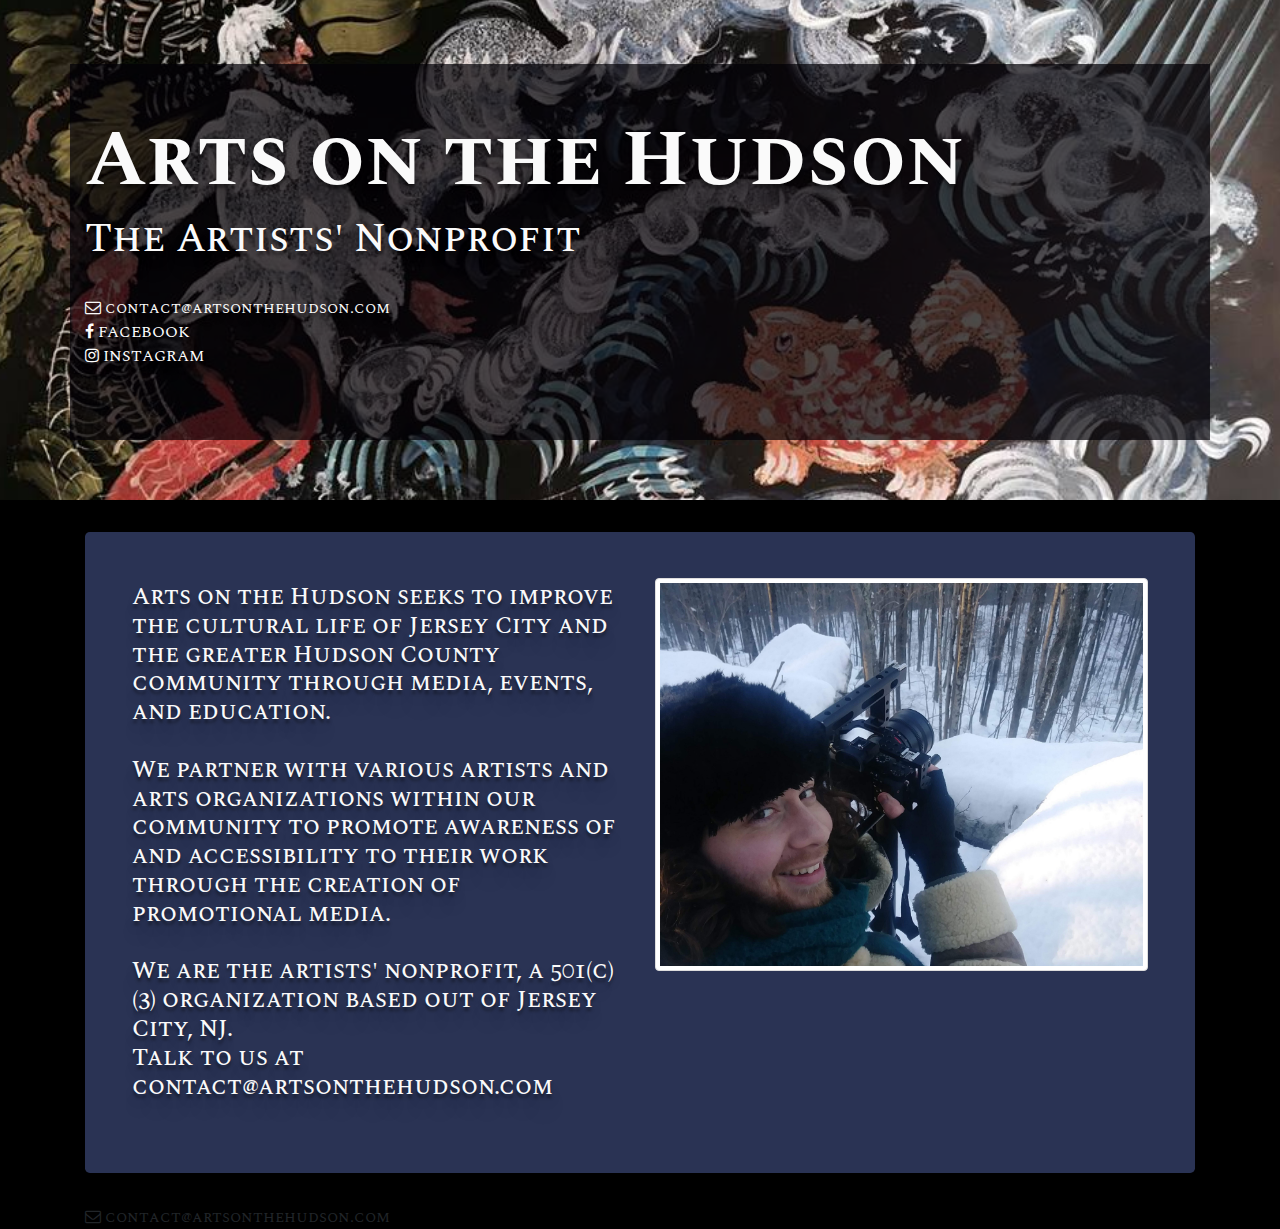
==== index.html @ 5a276a66 "updating site" ====
<!DOCTYPE HTML>
<Html>

    <head>
        <title>Arts on the Hudson</title> 
        <meta name="viewport" content="width=device-width" />
        <link rel ="stylesheet"type = "text/css" href = "css/bootstrap.css">
        <link href="https://fonts.googleapis.com/css?family=Spectral+SC" rel="stylesheet">
        <link rel="stylesheet" type="text/css" href="https://maxcdn.bootstrapcdn.com/font-awesome/4.4.0/css/font-awesome.min.css">
        <link rel ="stylesheet"type = "text/css" href = "css/aoth.css">      
    </head>
    <body>             
        <div class ="row">
            <div class="jumbotron mainimage col-lg-12 col-md-12 col-sm-6">
                <div class ="container">
                    <div class ="row">
                        <div class="content maintext col-lg-12 col-md-12 col-sm-12">
                            <br>
                            <br>
                                <h1>Arts on the Hudson</h1>
                                <h3> The Artists' Nonprofit</h3>
                                <br>
                                <i class="fa fa-envelope-o" aria-hidden="true"></i>                                            
                                contact@artsonthehudson.com
                                <br>
                                <a href = "https://www.facebook.com/GrigoryGurevichArtsontheHudson/"target = "_blank">
                                    <i class="fa fa-facebook" aria-hidden="true"></i>                                           
                                    FACEBOOK
                                </a>
                                <br>
                                <a href = "https://www.instagram.com/artsonthehudson/" target = "_blank">
                                    <i class="fa fa-instagram" aria-hidden="true"></i>
                                    INSTAGRAM
                                </a>
                                <br>
                                <br>
                                <br>
                                <br>
                                
                        </div> 
                    </div>
                </div>        
            </div>
        </div>
        <div class ="container">
            <div class ="jumbotron work-text">
                    <div class="container">
                        <div class ="row">
                            <div class="content col-lg-6 col-sm-6">
                                <h4>
                                    <br>
                                    Arts on the Hudson seeks to improve the cultural life of Jersey City and the greater Hudson County community through media, events, and education.
                                    <br><br>
                                     We partner with various artists and arts organizations within our community to promote awareness of and accessibility to their work through the creation of promotional media.
                                     <br><br>
                                     We are the artists' nonprofit, a 501(c)(3) organization based out of Jersey City, NJ. 
                                     <br> Talk to us at contact@artsonthehudson.com
                                
                                </h4>        
                            </div>
                            <div class="content col-lg-6 col-sm-6">
                                <br>
                                <img class ="work img-thumbnail" src="images/alexCam.jpg">
                            </div>
                        </div>    
                    </div>
        </div>
        <i class="fa fa-envelope-o" aria-hidden="true"></i>                                            
        contact@artsonthehudson.com
        <br>
    </body>
</Html>
---- css/aoth.css ----
body {
    background-color:black;
    font-family: 'Spectral SC', serif;
}

h1 {
	font-weight: 700;
	font-size: 5em;
}

h3{
    font-size:40px;
}

.eventimage{
    background-image:url('../images/Events.jpg');
    background-size: auto 100%;
    background-position: center;
    max-width: 100%;
    height: 500px;
    align: center;
}

.mainimage{
    background-image:url('../images/grigoryArt.jpg');
    background-size: cover;
    background-position: center;
    max-width: 100%;
    height: 500px;
    align: center;
}

@media all and (max-width: 1200px) { /* screen size until 1200px */
    h1 {
        font-size: 5em; /* 1.5x default size */
    }
}
@media all and (max-width: 1000px) { /* screen size until 1000px */
    h1 {
        font-size: 4em; /* 1.2x default size */
        }
    h3 {
        font-size:30px;
        }    
    }
@media all and (max-width: 800px) { /* screen size until 1000px */
        h1 {
            font-size: 3em; 
            }
        h3 {
            font-size:30px;
            }    
        }

@media all and (max-width: 500px) { /* screen size until 500px */
    h1 {
        font-size: 3em; /* 0.8x default size */
        }
    h3{
        font-size:20px;
        }    
    h4{
        font-size:15px;
    }    
    .mainimage{
        background-position: 50%;
        }
    }

.navbar-brand {
    color:black;
}

.maintext{
    background-color:rgba(1, 0, 5, 0.7)
}

.logo {
    padding:20px;
    width:700px;
    max-height:auto;
}

.content{
	text-align: left;
    color: rgb(250, 250, 250);
    text-shadow: 0px 4px 3px rgba(0,0,0,0.4),
                 0px 8px 13px rgba(0, 0, 0, 0.1),
                 0px 18px 23px rgba(0, 0, 0, 0.1);
}

.work{
    max-height: auto;

}

.work-text{
    text-align:center;
    color: #FFFCEA;
    background-color: #2A3354;
    padding-top: 2%;
}

.contact{
    background-color:blue;
}

.new{
    background-color:#f44037;
}

a:link {
    text-decoration: none;
    color: white;
}

a:visited {
    text-decoration: none;
    color: white;
}

a:hover {
    text-decoration: underline;
}

.work:hover { 
    opacity:.8;
}
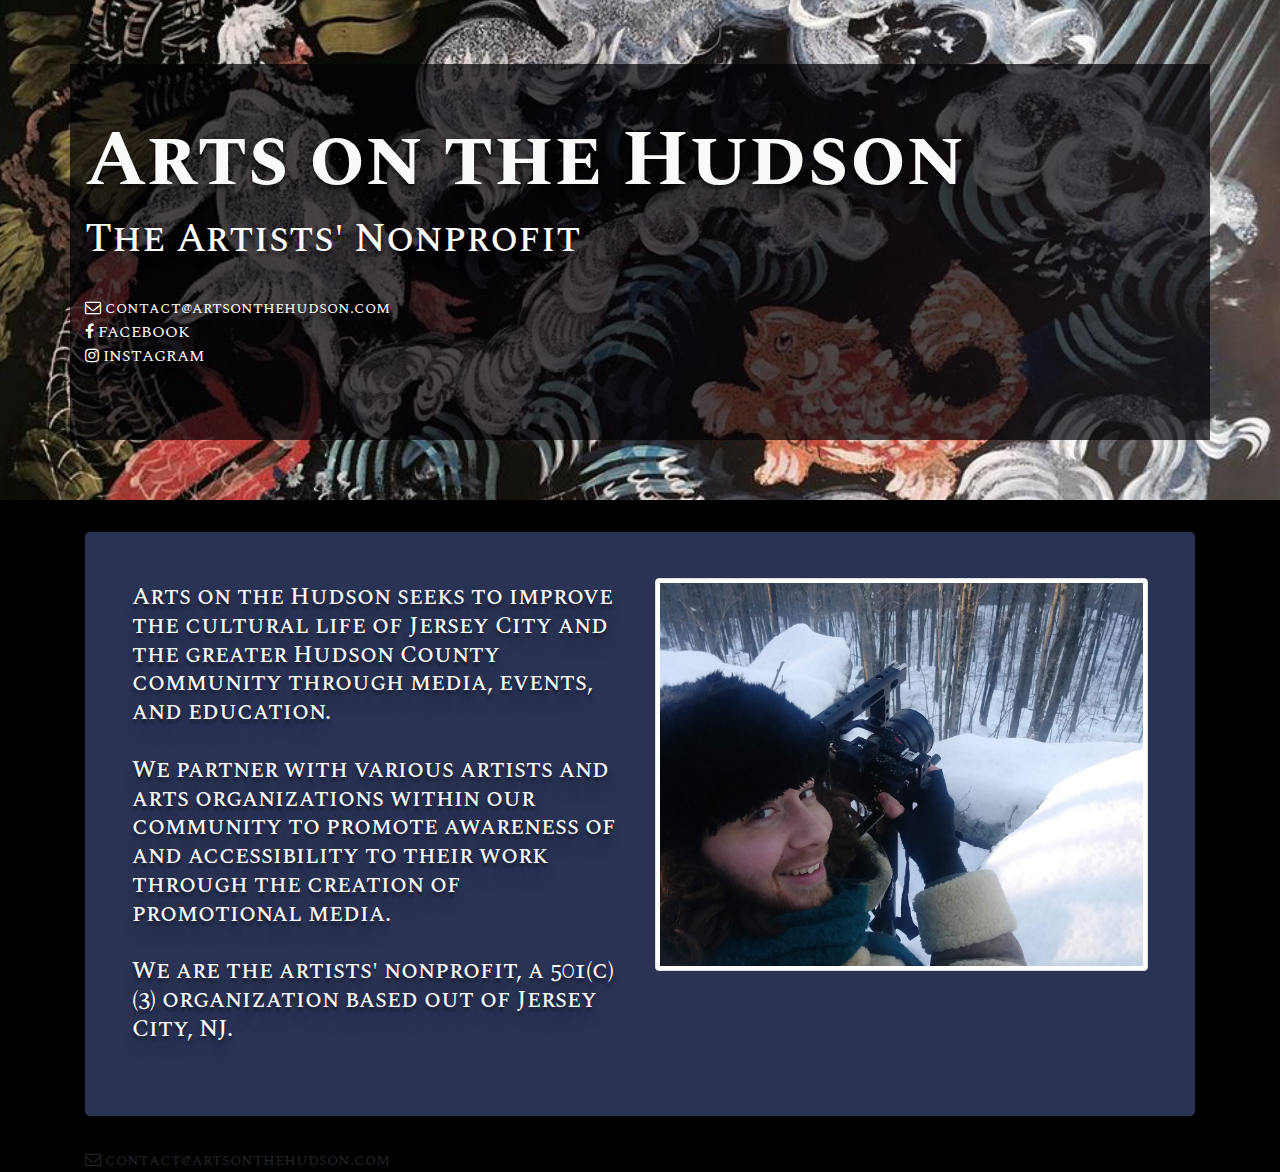
==== commit 75264e2f: "updating site" ====
--- a/index.html
+++ b/index.html
@@ -54,7 +54,6 @@
                                      We partner with various artists and arts organizations within our community to promote awareness of and accessibility to their work through the creation of promotional media.
                                      <br><br>
                                      We are the artists' nonprofit, a 501(c)(3) organization based out of Jersey City, NJ. 
-                                     <br> Talk to us at contact@artsonthehudson.com
                                 
                                 </h4>        
                             </div>
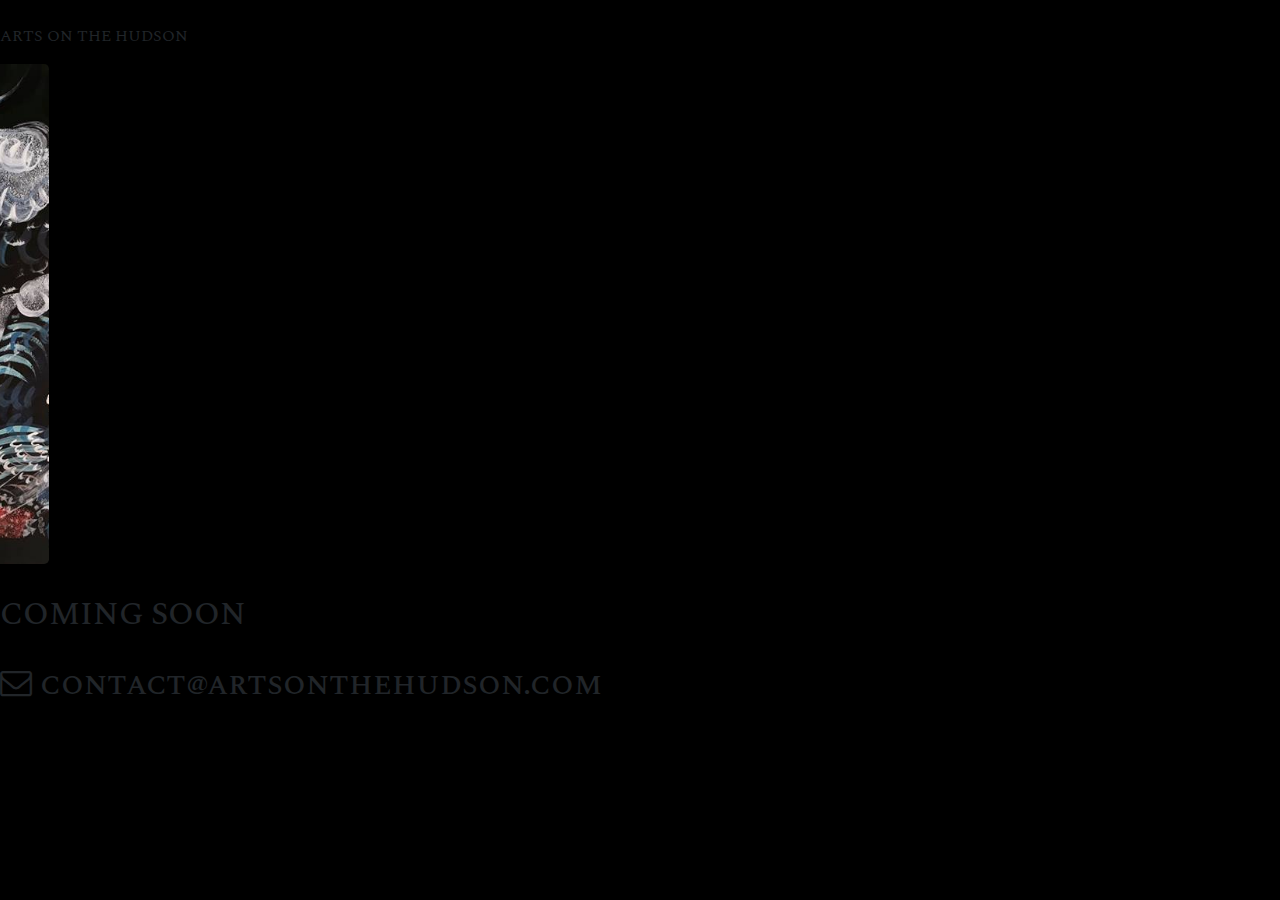
==== commit 3da9dfe3: "Add files via upload" ====
--- a/index.html
+++ b/index.html
@@ -10,62 +10,20 @@
         <link rel ="stylesheet"type = "text/css" href = "css/aoth.css">      
     </head>
     <body>             
+
+        <br>
+       <p> ARTS ON THE HUDSON</p>
         <div class ="row">
-            <div class="jumbotron mainimage col-lg-12 col-md-12 col-sm-6">
-                <div class ="container">
-                    <div class ="row">
-                        <div class="content maintext col-lg-12 col-md-12 col-sm-12">
-                            <br>
-                            <br>
-                                <h1>Arts on the Hudson</h1>
-                                <h3> The Artists' Nonprofit</h3>
-                                <br>
-                                <i class="fa fa-envelope-o" aria-hidden="true"></i>                                            
-                                contact@artsonthehudson.com
-                                <br>
-                                <a href = "https://www.facebook.com/GrigoryGurevichArtsontheHudson/"target = "_blank">
-                                    <i class="fa fa-facebook" aria-hidden="true"></i>                                           
-                                    FACEBOOK
-                                </a>
-                                <br>
-                                <a href = "https://www.instagram.com/artsonthehudson/" target = "_blank">
-                                    <i class="fa fa-instagram" aria-hidden="true"></i>
-                                    INSTAGRAM
-                                </a>
-                                <br>
-                                <br>
-                                <br>
-                                <br>
-                                
-                        </div> 
-                    </div>
-                </div>        
+            <div class="jumbotron mainimage">
+       
             </div>
         </div>
-        <div class ="container">
-            <div class ="jumbotron work-text">
-                    <div class="container">
-                        <div class ="row">
-                            <div class="content col-lg-6 col-sm-6">
-                                <h4>
-                                    <br>
-                                    Arts on the Hudson seeks to improve the cultural life of Jersey City and the greater Hudson County community through media, events, and education.
-                                    <br><br>
-                                     We partner with various artists and arts organizations within our community to promote awareness of and accessibility to their work through the creation of promotional media.
-                                     <br><br>
-                                     We are the artists' nonprofit, a 501(c)(3) organization based out of Jersey City, NJ. 
-                                
-                                </h4>        
-                            </div>
-                            <div class="content col-lg-6 col-sm-6">
-                                <br>
-                                <img class ="work img-thumbnail" src="images/alexCam.jpg">
-                            </div>
-                        </div>    
-                    </div>
-        </div>
-        <i class="fa fa-envelope-o" aria-hidden="true"></i>                                            
-        contact@artsonthehudson.com
+
+        <h2>COMING SOON</h2>
+        
+        <br>
+        <h2><i class="fa fa-envelope-o" aria-hidden="true"></i>                                            
+        contact@artsonthehudson.com</h2>
         <br>
     </body>
 </Html>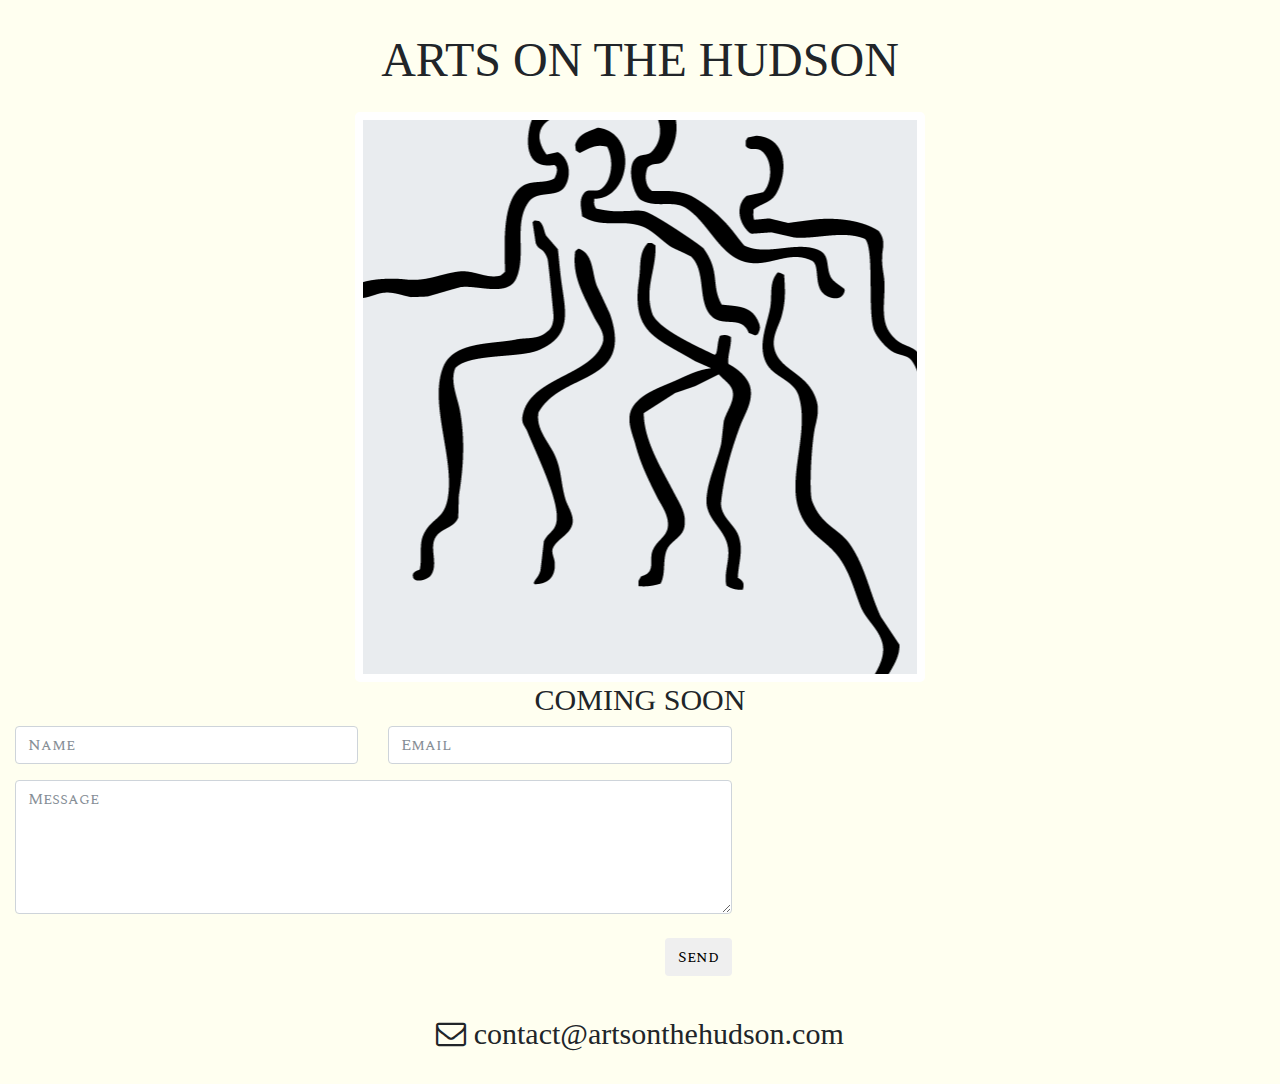
==== commit e37b5fa3: "Add files via upload" ====
--- a/index.html
+++ b/index.html
@@ -20,6 +20,26 @@
         </div>
 
         <h2>COMING SOON</h2>
+        <form id="contactform" action="//formspree.io/nate.spilman@gmail.com" method="POST">
+            <div class="col-sm-7 slideanim">
+              <div class="row">
+                <div class="col-sm-6 form-group">
+                  <input class="form-control" id="name" name="name" placeholder="Name" type="text" required>
+                </div>
+                <div class="col-sm-6 form-group">
+                  <input class="form-control" id="email" name="_replyto" placeholder="Email" type="email" required>
+                </div>
+              </div>
+              <textarea class="form-control" id="comments" name="message" placeholder="Message" rows="5"></textarea><br>
+              <div class="row">
+                <div class="col-sm-12 form-group">
+                  <button class="btn btn-default pull-right" type="submit">Send</button>
+                </div>
+              </div>
+            </div>
+            <input type="text" name="_gotcha" style="display:none" />   
+            </form>
+
         
         <br>
         <h2><i class="fa fa-envelope-o" aria-hidden="true"></i>                                            
--- a/css/aoth.css
+++ b/css/aoth.css
@@ -1,6 +1,12 @@
 body {
-    background-color:black;
+    background-color:#fffff0;
     font-family: 'Spectral SC', serif;
+}
+
+p { 
+    font-family: "Oldstyle";
+    font-size: 48px;
+    text-align:center;
 }
 
 h1 {
@@ -8,12 +14,18 @@
 	font-size: 5em;
 }
 
+h2 {
+    text-align: center;
+    font-size: 30px;
+    font-family: "Oldstyle";
+}
+
 h3{
     font-size:40px;
 }
 
 .eventimage{
-    background-image:url('../images/Events.jpg');
+    background-image:url('../images/logo.png');
     background-size: auto 100%;
     background-position: center;
     max-width: 100%;
@@ -22,12 +34,13 @@
 }
 
 .mainimage{
-    background-image:url('../images/grigoryArt.jpg');
-    background-size: cover;
+    background-image:url('../images/logo.png');
     background-position: center;
-    max-width: 100%;
-    height: 500px;
+    margin:auto;
+    width: 570px;
+    height: 570px;
     align: center;
+    border: 8px solid white;
 }
 
 @media all and (max-width: 1200px) { /* screen size until 1200px */
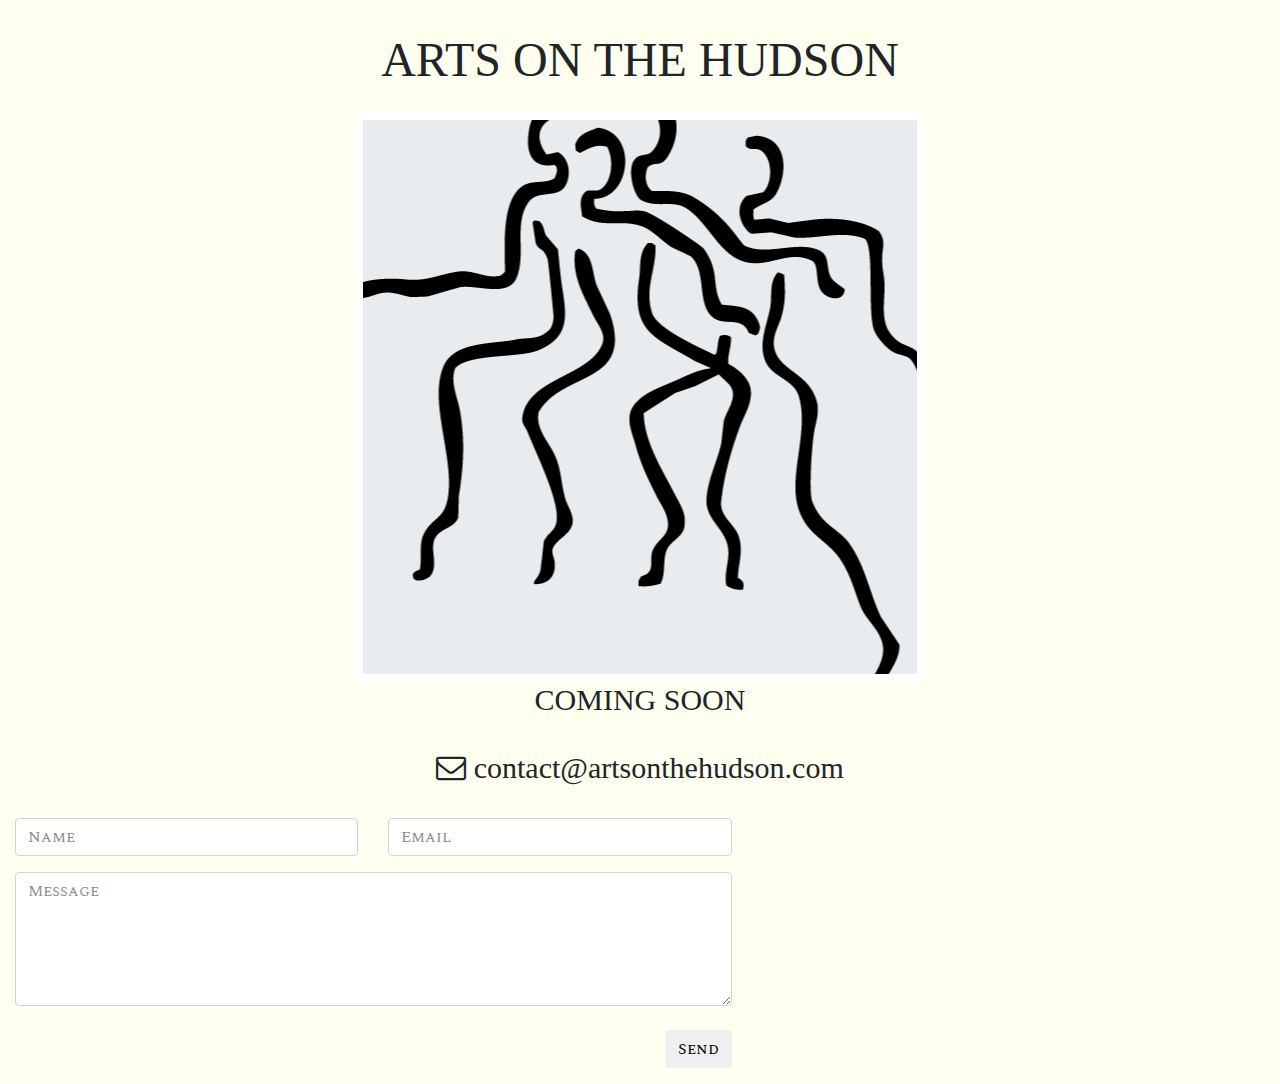
==== commit 5d4573e4: "Add files via upload" ====
--- a/index.html
+++ b/index.html
@@ -20,6 +20,11 @@
         </div>
 
         <h2>COMING SOON</h2>
+        <br>
+        <h2><i class="fa fa-envelope-o" aria-hidden="true"></i>                                            
+        contact@artsonthehudson.com</h2>
+        <br>
+        <div class = "contactform">
         <form id="contactform" action="//formspree.io/nate.spilman@gmail.com" method="POST">
             <div class="col-sm-7 slideanim">
               <div class="row">
@@ -37,13 +42,12 @@
                 </div>
               </div>
             </div>
+            <input type="hidden" name="_next" value="https://www.facebook.com/profile.php?id=210561549077640&ref=br_rs"/>
             <input type="text" name="_gotcha" style="display:none" />   
             </form>
+        </div>
 
         
-        <br>
-        <h2><i class="fa fa-envelope-o" aria-hidden="true"></i>                                            
-        contact@artsonthehudson.com</h2>
-        <br>
+   
     </body>
 </Html>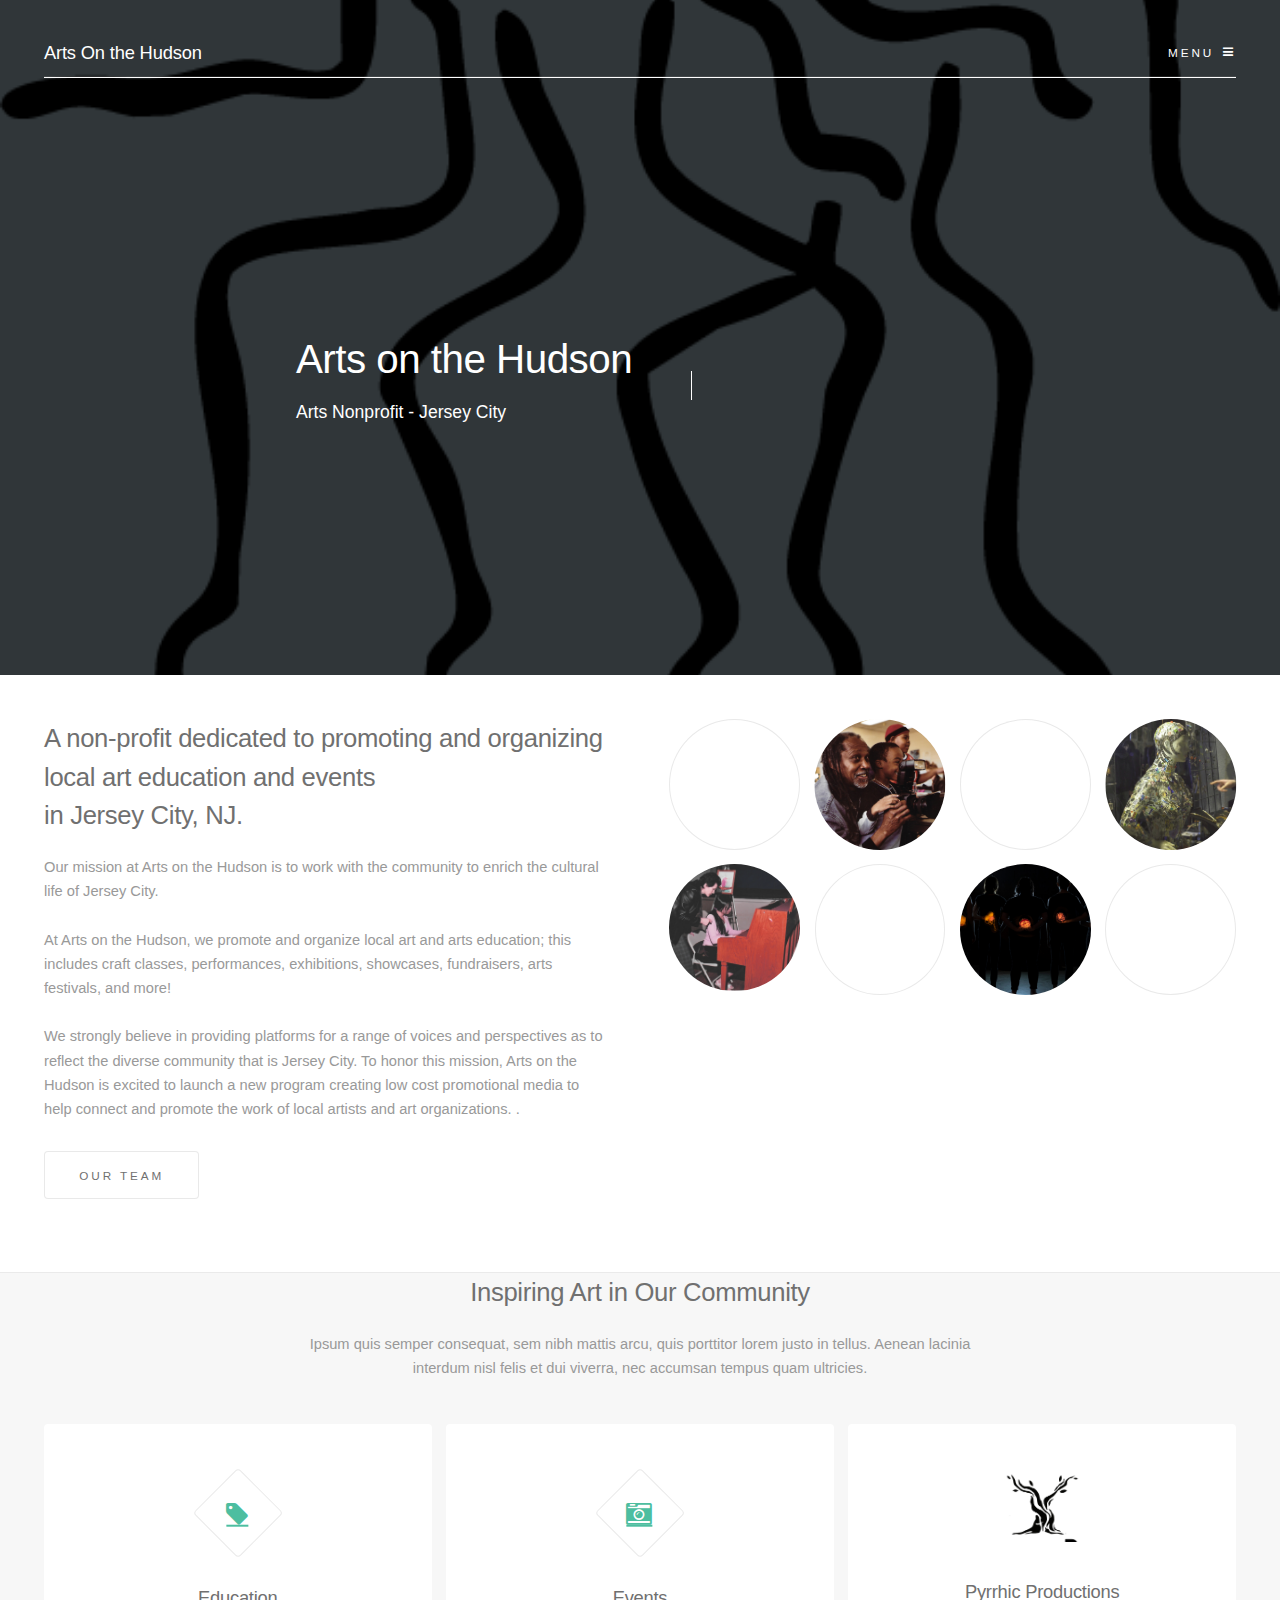
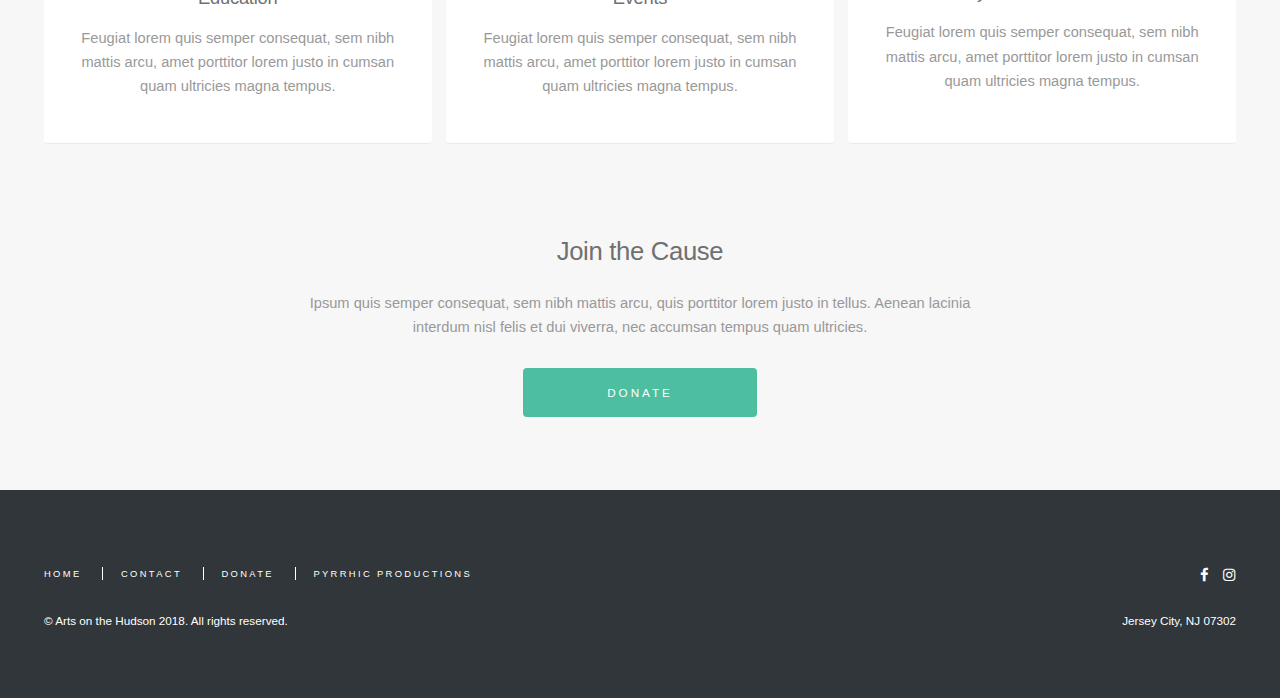
==== commit cacb2011: "revamping site" ====
--- a/index.html
+++ b/index.html
@@ -1,53 +1,167 @@
 <!DOCTYPE HTML>
-<Html>
+<!--
+	Prototype by Pixelarity
+	pixelarity.com | hello@pixelarity.com
+	License: pixelarity.com/license
+-->
+<html>
+	<head>
+		<title>Arts Nonprofit | Jersey City | Arts on the Hudson</title>
+		<meta charset="utf-8" />
+		<meta name="viewport" content="width=device-width, initial-scale=1" />
+		<!--[if lte IE 8]><script src="assets/js/ie/html5shiv.js"></script><![endif]-->
+		<link rel="stylesheet" href="css/bootstrap.css" />
+		<link rel="stylesheet" href="assets/css/main.css" />
+		<link rel="stylesheet" href="assets/css/aoth.css" />
+		<!--[if lte IE 9]><link rel="stylesheet" href="assets/css/ie9.css" /><![endif]-->
+		<!--[if lte IE 8]><link rel="stylesheet" href="assets/css/ie8.css" /><![endif]-->
+		<link rel="shortcut icon" href="images/logo.png" type="image/x-icon" />		
+	</head>
+	<body>
 
-    <head>
-        <title>Arts on the Hudson</title> 
-        <meta name="viewport" content="width=device-width" />
-        <link rel ="stylesheet"type = "text/css" href = "css/bootstrap.css">
-        <link href="https://fonts.googleapis.com/css?family=Spectral+SC" rel="stylesheet">
-        <link rel="stylesheet" type="text/css" href="https://maxcdn.bootstrapcdn.com/font-awesome/4.4.0/css/font-awesome.min.css">
-        <link rel ="stylesheet"type = "text/css" href = "css/aoth.css">      
-    </head>
-    <body>             
+		<!-- Header -->
+			<header id="header" class="alt">
+				<h1><a href="index.html">Arts On the Hudson</a></h1>
+				<a href="#menu">Menu</a>
+			</header>
 
-        <br>
-       <p> ARTS ON THE HUDSON</p>
-        <div class ="row">
-            <div class="jumbotron mainimage">
-       
-            </div>
-        </div>
+		<!-- Menu -->
+			<nav id="menu">
+				<ul class="links">
+                    <li><a class = 'amenu' href="index.html">Home</a></li>
+					<li><a class = 'amenu' href="education">Education & Programming</a></li>
+					<li><a class = 'amenu' href="events">Events</a></li>
+					<li><a class = 'amenu' href="staff">The Team</a></li>
+					<li><a class = 'amenu' href="#">Pyrrhic Productions</a></li>
+                </ul>
+                <br />
+				<ul class="actions vertical">
+					<li><a href="contact" class="button special fit">Contact Us</a></li>
+					<li><a href="give" class="button fit">Donate</a></li>
+				</ul>
+			</nav>
 
-        <h2>COMING SOON</h2>
-        <br>
-        <h2><i class="fa fa-envelope-o" aria-hidden="true"></i>                                            
-        contact@artsonthehudson.com</h2>
-        <br>
-        <div class = "contactform">
-        <form id="contactform" action="//formspree.io/nate.spilman@gmail.com" method="POST">
-            <div class="col-sm-7 slideanim">
-              <div class="row">
-                <div class="col-sm-6 form-group">
-                  <input class="form-control" id="name" name="name" placeholder="Name" type="text" required>
-                </div>
-                <div class="col-sm-6 form-group">
-                  <input class="form-control" id="email" name="_replyto" placeholder="Email" type="email" required>
-                </div>
-              </div>
-              <textarea class="form-control" id="comments" name="message" placeholder="Message" rows="5"></textarea><br>
-              <div class="row">
-                <div class="col-sm-12 form-group">
-                  <button class="btn btn-default pull-right" type="submit">Send</button>
-                </div>
-              </div>
-            </div>
-            <input type="hidden" name="_next" value="https://www.facebook.com/profile.php?id=210561549077640&ref=br_rs"/>
-            <input type="text" name="_gotcha" style="display:none" />   
-            </form>
-        </div>
+            
 
-        
-   
-    </body>
-</Html>+		<!-- Banner -->
+			<section id="banner">
+				<div class="inner">
+					<div class="content">
+						<h2>Arts on the Hudson</h2>
+						<p>Arts Nonprofit - Jersey City</p>
+					</div>
+					<ul class="actions vertical">
+						</ul>
+				</div>
+			</section>
+
+		<!-- One -->
+			<section id="one" class="wrapper awrapper style1 split">
+				<div class="inner">
+					<div class="content">
+						<h2>A non-profit dedicated to promoting and organizing local art education and events 
+							<br>in Jersey City, NJ.</h2>
+						<p>Our mission at Arts on the Hudson is to work with the community to enrich the cultural life of Jersey City.  
+							<br>
+							<br>
+							At Arts on the Hudson, we promote and organize local art and arts education; this includes craft classes, performances, exhibitions, showcases, fundraisers, arts festivals, and more! 
+							<br>
+							<br>
+							We strongly believe in providing platforms for a range of voices and perspectives as to reflect the diverse community that is Jersey City. To honor this mission, Arts on the Hudson is excited to launch a new program creating low cost promotional media to help connect and promote the work of local artists and art organizations. .</p>
+						<ul class="actions">
+							<li><a href="staff" class="button">Our Team</a></li>
+						</ul>
+					</div>
+					<div class="image-circles">
+						<div class="images">
+							<span class="image"><img src="images/mickey_square.jpg" alt="" /></span>
+							<span class="image"><img src="images/oddities_bust_square.jpg" alt="" /></span>
+						</div>
+						<div class="images">
+							<span class="image"><img src="images/piano_square.jpg" alt="" /></span>
+							<span class="image"><img src="images/backturned_square.jpg" alt="" /></span>
+						</div>
+					</div>
+				</div>
+			</section>
+
+		<!-- Two -->
+			<section id="two" class="wrapper style2">
+				<div class="inner">
+					<header class="major">
+						<h2>Inspiring Art in Our Community</h2>
+						<p>Ipsum quis semper consequat, sem nibh mattis arcu, quis porttitor lorem justo in tellus. Aenean lacinia<br />
+						interdum nisl felis et dui viverra, nec accumsan tempus quam ultricies.</p>
+					</header>
+					<div class="features">
+						<section>
+							<a href = 'education'>
+								<span class="icon major fa-tag"></span>
+							</a>
+							<h3>Education</h3>
+							<p>Feugiat lorem quis semper consequat, sem nibh mattis arcu, amet porttitor lorem justo in cumsan quam ultricies magna tempus.</p>
+						</section>
+						<section>
+							<a href = 'events'>
+								<span class="icon major fa-camera-retro"></span>
+							</a>
+							<h3>Events</h3>
+							<p>Feugiat lorem quis semper consequat, sem nibh mattis arcu, amet porttitor lorem justo in cumsan quam ultricies magna tempus.</p>
+						</section>
+						<section>
+							<a href = "#">
+								<img class = 'asmall-logo' src = 'images/pyrrhic_logo_small.jpg'>
+							</a>
+							<h3>Pyrrhic Productions</h3>
+							<p>Feugiat lorem quis semper consequat, sem nibh mattis arcu, amet porttitor lorem justo in cumsan quam ultricies magna tempus.</p>
+						</section>
+					</div>
+					<footer class="major">
+						</footer>
+				</div>
+			</section>
+
+		<!-- Three -->
+			<section id="four" class="wrapper style2 special">
+				<div class="inner">
+					<header>
+						<h2>Join the Cause</h2>
+						<p>Ipsum quis semper consequat, sem nibh mattis arcu, quis porttitor lorem justo in tellus. Aenean lacinia<br />
+						interdum nisl felis et dui viverra, nec accumsan tempus quam ultricies.</p>
+					</header>
+					<ul class="actions">
+						<li><a href="give" class="button special major">Donate</a></li>
+					</ul>
+				</div>
+			</section>
+					<!-- Footer -->
+        <footer id="footer">
+				<div class="inner">
+					<ul class="icons">
+						<li><a href="https://www.facebook.com/groups/210561549077640/" class="icon fa-facebook"><span class="label">Facebook</span></a></li>
+						<li><a href="https://www.instagram.com/artsonthehudson/" class="icon fa-instagram"><span class="label">Instagram</span></a></li>
+					</ul>
+					<ul class="contact">
+						<li>Jersey City, NJ 07302</li>
+					</ul>
+					<ul class="links">
+						<li><a href="index.html">Home</a></li>
+						<li><a href="contact.html">Contact</a></li>
+						<li><a href="donate.html">Donate</a></li>
+						<li><a href="pyrrhicproductions.com">Pyrrhic Productions</a></li>
+					</ul>
+					<p class="copyright">&copy; Arts on the Hudson 2018. All rights reserved.</p>
+				</div>
+			</footer>
+
+         
+			 
+		<!-- Scripts -->
+			<script src="assets/js/jquery.min.js"></script>
+			<script src="assets/js/jquery.scrollex.min.js"></script>
+			<script src="assets/js/skel.min.js"></script>
+			<script src="assets/js/util.js"></script>
+			<!--[if lte IE 8]><script src="assets/js/ie/respond.min.js"></script><![endif]-->
+			<script src="assets/js/main.js"></script>
+
+			--- a/assets/css/main.css
+++ b/assets/css/main.css
@@ -0,0 +1,4044 @@
+@import url(font-awesome.min.css);
+
+/*
+	Prototype by Pixelarity
+	pixelarity.com | hello@pixelarity.com
+	License: pixelarity.com/license
+*/
+
+/* Reset */
+
+	html, body, div, span, applet, object, iframe, h1, h2, h3, h4, h5, h6, p, blockquote, pre, a, abbr, acronym, address, big, cite, code, del, dfn, em, img, ins, kbd, q, s, samp, small, strike, strong, sub, sup, tt, var, b, u, i, center, dl, dt, dd, ol, ul, li, fieldset, form, label, legend, table, caption, tbody, tfoot, thead, tr, th, td, article, aside, canvas, details, embed, figure, figcaption, footer, header, hgroup, menu, nav, output, ruby, section, summary, time, mark, audio, video {
+		margin: 0;
+		padding: 0;
+		border: 0;
+		font-size: 100%;
+		font: inherit;
+		vertical-align: baseline;
+	}
+
+	article, aside, details, figcaption, figure, footer, header, hgroup, menu, nav, section {
+		display: block;
+	}
+
+	body {
+		line-height: 1;
+	}
+
+	ol, ul {
+		list-style: none;
+	}
+
+	blockquote, q {
+		quotes: none;
+	}
+
+	blockquote:before, blockquote:after, q:before, q:after {
+		content: '';
+		content: none;
+	}
+
+	table {
+		border-collapse: collapse;
+		border-spacing: 0;
+	}
+
+	body {
+		-webkit-text-size-adjust: none;
+	}
+
+/* Box Model */
+
+	*, *:before, *:after {
+		-moz-box-sizing: border-box;
+		-webkit-box-sizing: border-box;
+		box-sizing: border-box;
+	}
+
+/* Containers */
+
+	.container {
+		margin-left: auto;
+		margin-right: auto;
+	}
+
+	.container.\31 25\25 {
+		width: 100%;
+		max-width: 100em;
+		min-width: 80em;
+	}
+
+	.container.\37 5\25 {
+		width: 60em;
+	}
+
+	.container.\35 0\25 {
+		width: 40em;
+	}
+
+	.container.\32 5\25 {
+		width: 20em;
+	}
+
+	.container {
+		width: 80em;
+	}
+
+	@media screen and (max-width: 1680px) {
+
+		.container.\31 25\25 {
+			width: 100%;
+			max-width: 100em;
+			min-width: 80em;
+		}
+
+		.container.\37 5\25 {
+			width: 60em;
+		}
+
+		.container.\35 0\25 {
+			width: 40em;
+		}
+
+		.container.\32 5\25 {
+			width: 20em;
+		}
+
+		.container {
+			width: 80em;
+		}
+
+	}
+
+	@media screen and (max-width: 1280px) {
+
+		.container.\31 25\25 {
+			width: 100%;
+			max-width: 81.25em;
+			min-width: 65em;
+		}
+
+		.container.\37 5\25 {
+			width: 48.75em;
+		}
+
+		.container.\35 0\25 {
+			width: 32.5em;
+		}
+
+		.container.\32 5\25 {
+			width: 16.25em;
+		}
+
+		.container {
+			width: 65em;
+		}
+
+	}
+
+	@media screen and (max-width: 980px) {
+
+		.container.\31 25\25 {
+			width: 100%;
+			max-width: 112.5%;
+			min-width: 90%;
+		}
+
+		.container.\37 5\25 {
+			width: 67.5%;
+		}
+
+		.container.\35 0\25 {
+			width: 45%;
+		}
+
+		.container.\32 5\25 {
+			width: 22.5%;
+		}
+
+		.container {
+			width: 90%;
+		}
+
+	}
+
+	@media screen and (max-width: 736px) {
+
+		.container.\31 25\25 {
+			width: 100%;
+			max-width: 112.5%;
+			min-width: 90%;
+		}
+
+		.container.\37 5\25 {
+			width: 67.5%;
+		}
+
+		.container.\35 0\25 {
+			width: 45%;
+		}
+
+		.container.\32 5\25 {
+			width: 22.5%;
+		}
+
+		.container {
+			width: 90%;
+		}
+
+	}
+
+	@media screen and (max-width: 480px) {
+
+		.container.\31 25\25 {
+			width: 100%;
+			max-width: 112.5%;
+			min-width: 90%;
+		}
+
+		.container.\37 5\25 {
+			width: 67.5%;
+		}
+
+		.container.\35 0\25 {
+			width: 45%;
+		}
+
+		.container.\32 5\25 {
+			width: 22.5%;
+		}
+
+		.container {
+			width: 90%;
+		}
+
+	}
+
+/* Grid */
+
+	.row {
+		border-bottom: solid 1px transparent;
+		-moz-box-sizing: border-box;
+		-webkit-box-sizing: border-box;
+		box-sizing: border-box;
+	}
+
+	.row > * {
+		float: left;
+		-moz-box-sizing: border-box;
+		-webkit-box-sizing: border-box;
+		box-sizing: border-box;
+	}
+
+	.row:after, .row:before {
+		content: '';
+		display: block;
+		clear: both;
+		height: 0;
+	}
+
+	.row.uniform > * > :first-child {
+		margin-top: 0;
+	}
+
+	.row.uniform > * > :last-child {
+		margin-bottom: 0;
+	}
+
+	.row.\30 \25 > * {
+		padding: 0 0 0 0em;
+	}
+
+	.row.\30 \25 {
+		margin: 0 0 -1px 0em;
+	}
+
+	.row.uniform.\30 \25 > * {
+		padding: 0em 0 0 0em;
+	}
+
+	.row.uniform.\30 \25 {
+		margin: 0em 0 -1px 0em;
+	}
+
+	.row > * {
+		padding: 0 0 0 2em;
+	}
+
+	.row {
+		margin: 0 0 -1px -2em;
+	}
+
+	.row.uniform > * {
+		padding: 2em 0 0 2em;
+	}
+
+	.row.uniform {
+		margin: -2em 0 -1px -2em;
+	}
+
+	.row.\32 00\25 > * {
+		padding: 0 0 0 4em;
+	}
+
+	.row.\32 00\25 {
+		margin: 0 0 -1px -4em;
+	}
+
+	.row.uniform.\32 00\25 > * {
+		padding: 4em 0 0 4em;
+	}
+
+	.row.uniform.\32 00\25 {
+		margin: -4em 0 -1px -4em;
+	}
+
+	.row.\31 50\25 > * {
+		padding: 0 0 0 3em;
+	}
+
+	.row.\31 50\25 {
+		margin: 0 0 -1px -3em;
+	}
+
+	.row.uniform.\31 50\25 > * {
+		padding: 3em 0 0 3em;
+	}
+
+	.row.uniform.\31 50\25 {
+		margin: -3em 0 -1px -3em;
+	}
+
+	.row.\35 0\25 > * {
+		padding: 0 0 0 1em;
+	}
+
+	.row.\35 0\25 {
+		margin: 0 0 -1px -1em;
+	}
+
+	.row.uniform.\35 0\25 > * {
+		padding: 1em 0 0 1em;
+	}
+
+	.row.uniform.\35 0\25 {
+		margin: -1em 0 -1px -1em;
+	}
+
+	.row.\32 5\25 > * {
+		padding: 0 0 0 0.5em;
+	}
+
+	.row.\32 5\25 {
+		margin: 0 0 -1px -0.5em;
+	}
+
+	.row.uniform.\32 5\25 > * {
+		padding: 0.5em 0 0 0.5em;
+	}
+
+	.row.uniform.\32 5\25 {
+		margin: -0.5em 0 -1px -0.5em;
+	}
+
+	.\31 2u, .\31 2u\24 {
+		width: 100%;
+		clear: none;
+		margin-left: 0;
+	}
+
+	.\31 1u, .\31 1u\24 {
+		width: 91.6666666667%;
+		clear: none;
+		margin-left: 0;
+	}
+
+	.\31 0u, .\31 0u\24 {
+		width: 83.3333333333%;
+		clear: none;
+		margin-left: 0;
+	}
+
+	.\39 u, .\39 u\24 {
+		width: 75%;
+		clear: none;
+		margin-left: 0;
+	}
+
+	.\38 u, .\38 u\24 {
+		width: 66.6666666667%;
+		clear: none;
+		margin-left: 0;
+	}
+
+	.\37 u, .\37 u\24 {
+		width: 58.3333333333%;
+		clear: none;
+		margin-left: 0;
+	}
+
+	.\36 u, .\36 u\24 {
+		width: 50%;
+		clear: none;
+		margin-left: 0;
+	}
+
+	.\35 u, .\35 u\24 {
+		width: 41.6666666667%;
+		clear: none;
+		margin-left: 0;
+	}
+
+	.\34 u, .\34 u\24 {
+		width: 33.3333333333%;
+		clear: none;
+		margin-left: 0;
+	}
+
+	.\33 u, .\33 u\24 {
+		width: 25%;
+		clear: none;
+		margin-left: 0;
+	}
+
+	.\32 u, .\32 u\24 {
+		width: 16.6666666667%;
+		clear: none;
+		margin-left: 0;
+	}
+
+	.\31 u, .\31 u\24 {
+		width: 8.3333333333%;
+		clear: none;
+		margin-left: 0;
+	}
+
+	.\31 2u\24 + *,
+	.\31 1u\24 + *,
+	.\31 0u\24 + *,
+	.\39 u\24 + *,
+	.\38 u\24 + *,
+	.\37 u\24 + *,
+	.\36 u\24 + *,
+	.\35 u\24 + *,
+	.\34 u\24 + *,
+	.\33 u\24 + *,
+	.\32 u\24 + *,
+	.\31 u\24 + * {
+		clear: left;
+	}
+
+	.\-11u {
+		margin-left: 91.66667%;
+	}
+
+	.\-10u {
+		margin-left: 83.33333%;
+	}
+
+	.\-9u {
+		margin-left: 75%;
+	}
+
+	.\-8u {
+		margin-left: 66.66667%;
+	}
+
+	.\-7u {
+		margin-left: 58.33333%;
+	}
+
+	.\-6u {
+		margin-left: 50%;
+	}
+
+	.\-5u {
+		margin-left: 41.66667%;
+	}
+
+	.\-4u {
+		margin-left: 33.33333%;
+	}
+
+	.\-3u {
+		margin-left: 25%;
+	}
+
+	.\-2u {
+		margin-left: 16.66667%;
+	}
+
+	.\-1u {
+		margin-left: 8.33333%;
+	}
+
+	@media screen and (max-width: 1680px) {
+
+		.row > * {
+			padding: 0 0 0 2em;
+		}
+
+		.row {
+			margin: 0 0 -1px -2em;
+		}
+
+		.row.uniform > * {
+			padding: 2em 0 0 2em;
+		}
+
+		.row.uniform {
+			margin: -2em 0 -1px -2em;
+		}
+
+		.row.\32 00\25 > * {
+			padding: 0 0 0 4em;
+		}
+
+		.row.\32 00\25 {
+			margin: 0 0 -1px -4em;
+		}
+
+		.row.uniform.\32 00\25 > * {
+			padding: 4em 0 0 4em;
+		}
+
+		.row.uniform.\32 00\25 {
+			margin: -4em 0 -1px -4em;
+		}
+
+		.row.\31 50\25 > * {
+			padding: 0 0 0 3em;
+		}
+
+		.row.\31 50\25 {
+			margin: 0 0 -1px -3em;
+		}
+
+		.row.uniform.\31 50\25 > * {
+			padding: 3em 0 0 3em;
+		}
+
+		.row.uniform.\31 50\25 {
+			margin: -3em 0 -1px -3em;
+		}
+
+		.row.\35 0\25 > * {
+			padding: 0 0 0 1em;
+		}
+
+		.row.\35 0\25 {
+			margin: 0 0 -1px -1em;
+		}
+
+		.row.uniform.\35 0\25 > * {
+			padding: 1em 0 0 1em;
+		}
+
+		.row.uniform.\35 0\25 {
+			margin: -1em 0 -1px -1em;
+		}
+
+		.row.\32 5\25 > * {
+			padding: 0 0 0 0.5em;
+		}
+
+		.row.\32 5\25 {
+			margin: 0 0 -1px -0.5em;
+		}
+
+		.row.uniform.\32 5\25 > * {
+			padding: 0.5em 0 0 0.5em;
+		}
+
+		.row.uniform.\32 5\25 {
+			margin: -0.5em 0 -1px -0.5em;
+		}
+
+		.\31 2u\28xlarge\29, .\31 2u\24\28xlarge\29 {
+			width: 100%;
+			clear: none;
+			margin-left: 0;
+		}
+
+		.\31 1u\28xlarge\29, .\31 1u\24\28xlarge\29 {
+			width: 91.6666666667%;
+			clear: none;
+			margin-left: 0;
+		}
+
+		.\31 0u\28xlarge\29, .\31 0u\24\28xlarge\29 {
+			width: 83.3333333333%;
+			clear: none;
+			margin-left: 0;
+		}
+
+		.\39 u\28xlarge\29, .\39 u\24\28xlarge\29 {
+			width: 75%;
+			clear: none;
+			margin-left: 0;
+		}
+
+		.\38 u\28xlarge\29, .\38 u\24\28xlarge\29 {
+			width: 66.6666666667%;
+			clear: none;
+			margin-left: 0;
+		}
+
+		.\37 u\28xlarge\29, .\37 u\24\28xlarge\29 {
+			width: 58.3333333333%;
+			clear: none;
+			margin-left: 0;
+		}
+
+		.\36 u\28xlarge\29, .\36 u\24\28xlarge\29 {
+			width: 50%;
+			clear: none;
+			margin-left: 0;
+		}
+
+		.\35 u\28xlarge\29, .\35 u\24\28xlarge\29 {
+			width: 41.6666666667%;
+			clear: none;
+			margin-left: 0;
+		}
+
+		.\34 u\28xlarge\29, .\34 u\24\28xlarge\29 {
+			width: 33.3333333333%;
+			clear: none;
+			margin-left: 0;
+		}
+
+		.\33 u\28xlarge\29, .\33 u\24\28xlarge\29 {
+			width: 25%;
+			clear: none;
+			margin-left: 0;
+		}
+
+		.\32 u\28xlarge\29, .\32 u\24\28xlarge\29 {
+			width: 16.6666666667%;
+			clear: none;
+			margin-left: 0;
+		}
+
+		.\31 u\28xlarge\29, .\31 u\24\28xlarge\29 {
+			width: 8.3333333333%;
+			clear: none;
+			margin-left: 0;
+		}
+
+		.\31 2u\24\28xlarge\29 + *,
+		.\31 1u\24\28xlarge\29 + *,
+		.\31 0u\24\28xlarge\29 + *,
+		.\39 u\24\28xlarge\29 + *,
+		.\38 u\24\28xlarge\29 + *,
+		.\37 u\24\28xlarge\29 + *,
+		.\36 u\24\28xlarge\29 + *,
+		.\35 u\24\28xlarge\29 + *,
+		.\34 u\24\28xlarge\29 + *,
+		.\33 u\24\28xlarge\29 + *,
+		.\32 u\24\28xlarge\29 + *,
+		.\31 u\24\28xlarge\29 + * {
+			clear: left;
+		}
+
+		.\-11u\28xlarge\29 {
+			margin-left: 91.66667%;
+		}
+
+		.\-10u\28xlarge\29 {
+			margin-left: 83.33333%;
+		}
+
+		.\-9u\28xlarge\29 {
+			margin-left: 75%;
+		}
+
+		.\-8u\28xlarge\29 {
+			margin-left: 66.66667%;
+		}
+
+		.\-7u\28xlarge\29 {
+			margin-left: 58.33333%;
+		}
+
+		.\-6u\28xlarge\29 {
+			margin-left: 50%;
+		}
+
+		.\-5u\28xlarge\29 {
+			margin-left: 41.66667%;
+		}
+
+		.\-4u\28xlarge\29 {
+			margin-left: 33.33333%;
+		}
+
+		.\-3u\28xlarge\29 {
+			margin-left: 25%;
+		}
+
+		.\-2u\28xlarge\29 {
+			margin-left: 16.66667%;
+		}
+
+		.\-1u\28xlarge\29 {
+			margin-left: 8.33333%;
+		}
+
+	}
+
+	@media screen and (max-width: 1280px) {
+
+		.row > * {
+			padding: 0 0 0 1.5em;
+		}
+
+		.row {
+			margin: 0 0 -1px -1.5em;
+		}
+
+		.row.uniform > * {
+			padding: 1.5em 0 0 1.5em;
+		}
+
+		.row.uniform {
+			margin: -1.5em 0 -1px -1.5em;
+		}
+
+		.row.\32 00\25 > * {
+			padding: 0 0 0 3em;
+		}
+
+		.row.\32 00\25 {
+			margin: 0 0 -1px -3em;
+		}
+
+		.row.uniform.\32 00\25 > * {
+			padding: 3em 0 0 3em;
+		}
+
+		.row.uniform.\32 00\25 {
+			margin: -3em 0 -1px -3em;
+		}
+
+		.row.\31 50\25 > * {
+			padding: 0 0 0 2.25em;
+		}
+
+		.row.\31 50\25 {
+			margin: 0 0 -1px -2.25em;
+		}
+
+		.row.uniform.\31 50\25 > * {
+			padding: 2.25em 0 0 2.25em;
+		}
+
+		.row.uniform.\31 50\25 {
+			margin: -2.25em 0 -1px -2.25em;
+		}
+
+		.row.\35 0\25 > * {
+			padding: 0 0 0 0.75em;
+		}
+
+		.row.\35 0\25 {
+			margin: 0 0 -1px -0.75em;
+		}
+
+		.row.uniform.\35 0\25 > * {
+			padding: 0.75em 0 0 0.75em;
+		}
+
+		.row.uniform.\35 0\25 {
+			margin: -0.75em 0 -1px -0.75em;
+		}
+
+		.row.\32 5\25 > * {
+			padding: 0 0 0 0.375em;
+		}
+
+		.row.\32 5\25 {
+			margin: 0 0 -1px -0.375em;
+		}
+
+		.row.uniform.\32 5\25 > * {
+			padding: 0.375em 0 0 0.375em;
+		}
+
+		.row.uniform.\32 5\25 {
+			margin: -0.375em 0 -1px -0.375em;
+		}
+
+		.\31 2u\28large\29, .\31 2u\24\28large\29 {
+			width: 100%;
+			clear: none;
+			margin-left: 0;
+		}
+
+		.\31 1u\28large\29, .\31 1u\24\28large\29 {
+			width: 91.6666666667%;
+			clear: none;
+			margin-left: 0;
+		}
+
+		.\31 0u\28large\29, .\31 0u\24\28large\29 {
+			width: 83.3333333333%;
+			clear: none;
+			margin-left: 0;
+		}
+
+		.\39 u\28large\29, .\39 u\24\28large\29 {
+			width: 75%;
+			clear: none;
+			margin-left: 0;
+		}
+
+		.\38 u\28large\29, .\38 u\24\28large\29 {
+			width: 66.6666666667%;
+			clear: none;
+			margin-left: 0;
+		}
+
+		.\37 u\28large\29, .\37 u\24\28large\29 {
+			width: 58.3333333333%;
+			clear: none;
+			margin-left: 0;
+		}
+
+		.\36 u\28large\29, .\36 u\24\28large\29 {
+			width: 50%;
+			clear: none;
+			margin-left: 0;
+		}
+
+		.\35 u\28large\29, .\35 u\24\28large\29 {
+			width: 41.6666666667%;
+			clear: none;
+			margin-left: 0;
+		}
+
+		.\34 u\28large\29, .\34 u\24\28large\29 {
+			width: 33.3333333333%;
+			clear: none;
+			margin-left: 0;
+		}
+
+		.\33 u\28large\29, .\33 u\24\28large\29 {
+			width: 25%;
+			clear: none;
+			margin-left: 0;
+		}
+
+		.\32 u\28large\29, .\32 u\24\28large\29 {
+			width: 16.6666666667%;
+			clear: none;
+			margin-left: 0;
+		}
+
+		.\31 u\28large\29, .\31 u\24\28large\29 {
+			width: 8.3333333333%;
+			clear: none;
+			margin-left: 0;
+		}
+
+		.\31 2u\24\28large\29 + *,
+		.\31 1u\24\28large\29 + *,
+		.\31 0u\24\28large\29 + *,
+		.\39 u\24\28large\29 + *,
+		.\38 u\24\28large\29 + *,
+		.\37 u\24\28large\29 + *,
+		.\36 u\24\28large\29 + *,
+		.\35 u\24\28large\29 + *,
+		.\34 u\24\28large\29 + *,
+		.\33 u\24\28large\29 + *,
+		.\32 u\24\28large\29 + *,
+		.\31 u\24\28large\29 + * {
+			clear: left;
+		}
+
+		.\-11u\28large\29 {
+			margin-left: 91.66667%;
+		}
+
+		.\-10u\28large\29 {
+			margin-left: 83.33333%;
+		}
+
+		.\-9u\28large\29 {
+			margin-left: 75%;
+		}
+
+		.\-8u\28large\29 {
+			margin-left: 66.66667%;
+		}
+
+		.\-7u\28large\29 {
+			margin-left: 58.33333%;
+		}
+
+		.\-6u\28large\29 {
+			margin-left: 50%;
+		}
+
+		.\-5u\28large\29 {
+			margin-left: 41.66667%;
+		}
+
+		.\-4u\28large\29 {
+			margin-left: 33.33333%;
+		}
+
+		.\-3u\28large\29 {
+			margin-left: 25%;
+		}
+
+		.\-2u\28large\29 {
+			margin-left: 16.66667%;
+		}
+
+		.\-1u\28large\29 {
+			margin-left: 8.33333%;
+		}
+
+	}
+
+	@media screen and (max-width: 980px) {
+
+		.row > * {
+			padding: 0 0 0 1.5em;
+		}
+
+		.row {
+			margin: 0 0 -1px -1.5em;
+		}
+
+		.row.uniform > * {
+			padding: 1.5em 0 0 1.5em;
+		}
+
+		.row.uniform {
+			margin: -1.5em 0 -1px -1.5em;
+		}
+
+		.row.\32 00\25 > * {
+			padding: 0 0 0 3em;
+		}
+
+		.row.\32 00\25 {
+			margin: 0 0 -1px -3em;
+		}
+
+		.row.uniform.\32 00\25 > * {
+			padding: 3em 0 0 3em;
+		}
+
+		.row.uniform.\32 00\25 {
+			margin: -3em 0 -1px -3em;
+		}
+
+		.row.\31 50\25 > * {
+			padding: 0 0 0 2.25em;
+		}
+
+		.row.\31 50\25 {
+			margin: 0 0 -1px -2.25em;
+		}
+
+		.row.uniform.\31 50\25 > * {
+			padding: 2.25em 0 0 2.25em;
+		}
+
+		.row.uniform.\31 50\25 {
+			margin: -2.25em 0 -1px -2.25em;
+		}
+
+		.row.\35 0\25 > * {
+			padding: 0 0 0 0.75em;
+		}
+
+		.row.\35 0\25 {
+			margin: 0 0 -1px -0.75em;
+		}
+
+		.row.uniform.\35 0\25 > * {
+			padding: 0.75em 0 0 0.75em;
+		}
+
+		.row.uniform.\35 0\25 {
+			margin: -0.75em 0 -1px -0.75em;
+		}
+
+		.row.\32 5\25 > * {
+			padding: 0 0 0 0.375em;
+		}
+
+		.row.\32 5\25 {
+			margin: 0 0 -1px -0.375em;
+		}
+
+		.row.uniform.\32 5\25 > * {
+			padding: 0.375em 0 0 0.375em;
+		}
+
+		.row.uniform.\32 5\25 {
+			margin: -0.375em 0 -1px -0.375em;
+		}
+
+		.\31 2u\28medium\29, .\31 2u\24\28medium\29 {
+			width: 100%;
+			clear: none;
+			margin-left: 0;
+		}
+
+		.\31 1u\28medium\29, .\31 1u\24\28medium\29 {
+			width: 91.6666666667%;
+			clear: none;
+			margin-left: 0;
+		}
+
+		.\31 0u\28medium\29, .\31 0u\24\28medium\29 {
+			width: 83.3333333333%;
+			clear: none;
+			margin-left: 0;
+		}
+
+		.\39 u\28medium\29, .\39 u\24\28medium\29 {
+			width: 75%;
+			clear: none;
+			margin-left: 0;
+		}
+
+		.\38 u\28medium\29, .\38 u\24\28medium\29 {
+			width: 66.6666666667%;
+			clear: none;
+			margin-left: 0;
+		}
+
+		.\37 u\28medium\29, .\37 u\24\28medium\29 {
+			width: 58.3333333333%;
+			clear: none;
+			margin-left: 0;
+		}
+
+		.\36 u\28medium\29, .\36 u\24\28medium\29 {
+			width: 50%;
+			clear: none;
+			margin-left: 0;
+		}
+
+		.\35 u\28medium\29, .\35 u\24\28medium\29 {
+			width: 41.6666666667%;
+			clear: none;
+			margin-left: 0;
+		}
+
+		.\34 u\28medium\29, .\34 u\24\28medium\29 {
+			width: 33.3333333333%;
+			clear: none;
+			margin-left: 0;
+		}
+
+		.\33 u\28medium\29, .\33 u\24\28medium\29 {
+			width: 25%;
+			clear: none;
+			margin-left: 0;
+		}
+
+		.\32 u\28medium\29, .\32 u\24\28medium\29 {
+			width: 16.6666666667%;
+			clear: none;
+			margin-left: 0;
+		}
+
+		.\31 u\28medium\29, .\31 u\24\28medium\29 {
+			width: 8.3333333333%;
+			clear: none;
+			margin-left: 0;
+		}
+
+		.\31 2u\24\28medium\29 + *,
+		.\31 1u\24\28medium\29 + *,
+		.\31 0u\24\28medium\29 + *,
+		.\39 u\24\28medium\29 + *,
+		.\38 u\24\28medium\29 + *,
+		.\37 u\24\28medium\29 + *,
+		.\36 u\24\28medium\29 + *,
+		.\35 u\24\28medium\29 + *,
+		.\34 u\24\28medium\29 + *,
+		.\33 u\24\28medium\29 + *,
+		.\32 u\24\28medium\29 + *,
+		.\31 u\24\28medium\29 + * {
+			clear: left;
+		}
+
+		.\-11u\28medium\29 {
+			margin-left: 91.66667%;
+		}
+
+		.\-10u\28medium\29 {
+			margin-left: 83.33333%;
+		}
+
+		.\-9u\28medium\29 {
+			margin-left: 75%;
+		}
+
+		.\-8u\28medium\29 {
+			margin-left: 66.66667%;
+		}
+
+		.\-7u\28medium\29 {
+			margin-left: 58.33333%;
+		}
+
+		.\-6u\28medium\29 {
+			margin-left: 50%;
+		}
+
+		.\-5u\28medium\29 {
+			margin-left: 41.66667%;
+		}
+
+		.\-4u\28medium\29 {
+			margin-left: 33.33333%;
+		}
+
+		.\-3u\28medium\29 {
+			margin-left: 25%;
+		}
+
+		.\-2u\28medium\29 {
+			margin-left: 16.66667%;
+		}
+
+		.\-1u\28medium\29 {
+			margin-left: 8.33333%;
+		}
+
+	}
+
+	@media screen and (max-width: 736px) {
+
+		.row > * {
+			padding: 0 0 0 1.25em;
+		}
+
+		.row {
+			margin: 0 0 -1px -1.25em;
+		}
+
+		.row.uniform > * {
+			padding: 1.25em 0 0 1.25em;
+		}
+
+		.row.uniform {
+			margin: -1.25em 0 -1px -1.25em;
+		}
+
+		.row.\32 00\25 > * {
+			padding: 0 0 0 2.5em;
+		}
+
+		.row.\32 00\25 {
+			margin: 0 0 -1px -2.5em;
+		}
+
+		.row.uniform.\32 00\25 > * {
+			padding: 2.5em 0 0 2.5em;
+		}
+
+		.row.uniform.\32 00\25 {
+			margin: -2.5em 0 -1px -2.5em;
+		}
+
+		.row.\31 50\25 > * {
+			padding: 0 0 0 1.875em;
+		}
+
+		.row.\31 50\25 {
+			margin: 0 0 -1px -1.875em;
+		}
+
+		.row.uniform.\31 50\25 > * {
+			padding: 1.875em 0 0 1.875em;
+		}
+
+		.row.uniform.\31 50\25 {
+			margin: -1.875em 0 -1px -1.875em;
+		}
+
+		.row.\35 0\25 > * {
+			padding: 0 0 0 0.625em;
+		}
+
+		.row.\35 0\25 {
+			margin: 0 0 -1px -0.625em;
+		}
+
+		.row.uniform.\35 0\25 > * {
+			padding: 0.625em 0 0 0.625em;
+		}
+
+		.row.uniform.\35 0\25 {
+			margin: -0.625em 0 -1px -0.625em;
+		}
+
+		.row.\32 5\25 > * {
+			padding: 0 0 0 0.3125em;
+		}
+
+		.row.\32 5\25 {
+			margin: 0 0 -1px -0.3125em;
+		}
+
+		.row.uniform.\32 5\25 > * {
+			padding: 0.3125em 0 0 0.3125em;
+		}
+
+		.row.uniform.\32 5\25 {
+			margin: -0.3125em 0 -1px -0.3125em;
+		}
+
+		.\31 2u\28small\29, .\31 2u\24\28small\29 {
+			width: 100%;
+			clear: none;
+			margin-left: 0;
+		}
+
+		.\31 1u\28small\29, .\31 1u\24\28small\29 {
+			width: 91.6666666667%;
+			clear: none;
+			margin-left: 0;
+		}
+
+		.\31 0u\28small\29, .\31 0u\24\28small\29 {
+			width: 83.3333333333%;
+			clear: none;
+			margin-left: 0;
+		}
+
+		.\39 u\28small\29, .\39 u\24\28small\29 {
+			width: 75%;
+			clear: none;
+			margin-left: 0;
+		}
+
+		.\38 u\28small\29, .\38 u\24\28small\29 {
+			width: 66.6666666667%;
+			clear: none;
+			margin-left: 0;
+		}
+
+		.\37 u\28small\29, .\37 u\24\28small\29 {
+			width: 58.3333333333%;
+			clear: none;
+			margin-left: 0;
+		}
+
+		.\36 u\28small\29, .\36 u\24\28small\29 {
+			width: 50%;
+			clear: none;
+			margin-left: 0;
+		}
+
+		.\35 u\28small\29, .\35 u\24\28small\29 {
+			width: 41.6666666667%;
+			clear: none;
+			margin-left: 0;
+		}
+
+		.\34 u\28small\29, .\34 u\24\28small\29 {
+			width: 33.3333333333%;
+			clear: none;
+			margin-left: 0;
+		}
+
+		.\33 u\28small\29, .\33 u\24\28small\29 {
+			width: 25%;
+			clear: none;
+			margin-left: 0;
+		}
+
+		.\32 u\28small\29, .\32 u\24\28small\29 {
+			width: 16.6666666667%;
+			clear: none;
+			margin-left: 0;
+		}
+
+		.\31 u\28small\29, .\31 u\24\28small\29 {
+			width: 8.3333333333%;
+			clear: none;
+			margin-left: 0;
+		}
+
+		.\31 2u\24\28small\29 + *,
+		.\31 1u\24\28small\29 + *,
+		.\31 0u\24\28small\29 + *,
+		.\39 u\24\28small\29 + *,
+		.\38 u\24\28small\29 + *,
+		.\37 u\24\28small\29 + *,
+		.\36 u\24\28small\29 + *,
+		.\35 u\24\28small\29 + *,
+		.\34 u\24\28small\29 + *,
+		.\33 u\24\28small\29 + *,
+		.\32 u\24\28small\29 + *,
+		.\31 u\24\28small\29 + * {
+			clear: left;
+		}
+
+		.\-11u\28small\29 {
+			margin-left: 91.66667%;
+		}
+
+		.\-10u\28small\29 {
+			margin-left: 83.33333%;
+		}
+
+		.\-9u\28small\29 {
+			margin-left: 75%;
+		}
+
+		.\-8u\28small\29 {
+			margin-left: 66.66667%;
+		}
+
+		.\-7u\28small\29 {
+			margin-left: 58.33333%;
+		}
+
+		.\-6u\28small\29 {
+			margin-left: 50%;
+		}
+
+		.\-5u\28small\29 {
+			margin-left: 41.66667%;
+		}
+
+		.\-4u\28small\29 {
+			margin-left: 33.33333%;
+		}
+
+		.\-3u\28small\29 {
+			margin-left: 25%;
+		}
+
+		.\-2u\28small\29 {
+			margin-left: 16.66667%;
+		}
+
+		.\-1u\28small\29 {
+			margin-left: 8.33333%;
+		}
+
+	}
+
+	@media screen and (max-width: 480px) {
+
+		.row > * {
+			padding: 0 0 0 1.25em;
+		}
+
+		.row {
+			margin: 0 0 -1px -1.25em;
+		}
+
+		.row.uniform > * {
+			padding: 1.25em 0 0 1.25em;
+		}
+
+		.row.uniform {
+			margin: -1.25em 0 -1px -1.25em;
+		}
+
+		.row.\32 00\25 > * {
+			padding: 0 0 0 2.5em;
+		}
+
+		.row.\32 00\25 {
+			margin: 0 0 -1px -2.5em;
+		}
+
+		.row.uniform.\32 00\25 > * {
+			padding: 2.5em 0 0 2.5em;
+		}
+
+		.row.uniform.\32 00\25 {
+			margin: -2.5em 0 -1px -2.5em;
+		}
+
+		.row.\31 50\25 > * {
+			padding: 0 0 0 1.875em;
+		}
+
+		.row.\31 50\25 {
+			margin: 0 0 -1px -1.875em;
+		}
+
+		.row.uniform.\31 50\25 > * {
+			padding: 1.875em 0 0 1.875em;
+		}
+
+		.row.uniform.\31 50\25 {
+			margin: -1.875em 0 -1px -1.875em;
+		}
+
+		.row.\35 0\25 > * {
+			padding: 0 0 0 0.625em;
+		}
+
+		.row.\35 0\25 {
+			margin: 0 0 -1px -0.625em;
+		}
+
+		.row.uniform.\35 0\25 > * {
+			padding: 0.625em 0 0 0.625em;
+		}
+
+		.row.uniform.\35 0\25 {
+			margin: -0.625em 0 -1px -0.625em;
+		}
+
+		.row.\32 5\25 > * {
+			padding: 0 0 0 0.3125em;
+		}
+
+		.row.\32 5\25 {
+			margin: 0 0 -1px -0.3125em;
+		}
+
+		.row.uniform.\32 5\25 > * {
+			padding: 0.3125em 0 0 0.3125em;
+		}
+
+		.row.uniform.\32 5\25 {
+			margin: -0.3125em 0 -1px -0.3125em;
+		}
+
+		.\31 2u\28xsmall\29, .\31 2u\24\28xsmall\29 {
+			width: 100%;
+			clear: none;
+			margin-left: 0;
+		}
+
+		.\31 1u\28xsmall\29, .\31 1u\24\28xsmall\29 {
+			width: 91.6666666667%;
+			clear: none;
+			margin-left: 0;
+		}
+
+		.\31 0u\28xsmall\29, .\31 0u\24\28xsmall\29 {
+			width: 83.3333333333%;
+			clear: none;
+			margin-left: 0;
+		}
+
+		.\39 u\28xsmall\29, .\39 u\24\28xsmall\29 {
+			width: 75%;
+			clear: none;
+			margin-left: 0;
+		}
+
+		.\38 u\28xsmall\29, .\38 u\24\28xsmall\29 {
+			width: 66.6666666667%;
+			clear: none;
+			margin-left: 0;
+		}
+
+		.\37 u\28xsmall\29, .\37 u\24\28xsmall\29 {
+			width: 58.3333333333%;
+			clear: none;
+			margin-left: 0;
+		}
+
+		.\36 u\28xsmall\29, .\36 u\24\28xsmall\29 {
+			width: 50%;
+			clear: none;
+			margin-left: 0;
+		}
+
+		.\35 u\28xsmall\29, .\35 u\24\28xsmall\29 {
+			width: 41.6666666667%;
+			clear: none;
+			margin-left: 0;
+		}
+
+		.\34 u\28xsmall\29, .\34 u\24\28xsmall\29 {
+			width: 33.3333333333%;
+			clear: none;
+			margin-left: 0;
+		}
+
+		.\33 u\28xsmall\29, .\33 u\24\28xsmall\29 {
+			width: 25%;
+			clear: none;
+			margin-left: 0;
+		}
+
+		.\32 u\28xsmall\29, .\32 u\24\28xsmall\29 {
+			width: 16.6666666667%;
+			clear: none;
+			margin-left: 0;
+		}
+
+		.\31 u\28xsmall\29, .\31 u\24\28xsmall\29 {
+			width: 8.3333333333%;
+			clear: none;
+			margin-left: 0;
+		}
+
+		.\31 2u\24\28xsmall\29 + *,
+		.\31 1u\24\28xsmall\29 + *,
+		.\31 0u\24\28xsmall\29 + *,
+		.\39 u\24\28xsmall\29 + *,
+		.\38 u\24\28xsmall\29 + *,
+		.\37 u\24\28xsmall\29 + *,
+		.\36 u\24\28xsmall\29 + *,
+		.\35 u\24\28xsmall\29 + *,
+		.\34 u\24\28xsmall\29 + *,
+		.\33 u\24\28xsmall\29 + *,
+		.\32 u\24\28xsmall\29 + *,
+		.\31 u\24\28xsmall\29 + * {
+			clear: left;
+		}
+
+		.\-11u\28xsmall\29 {
+			margin-left: 91.66667%;
+		}
+
+		.\-10u\28xsmall\29 {
+			margin-left: 83.33333%;
+		}
+
+		.\-9u\28xsmall\29 {
+			margin-left: 75%;
+		}
+
+		.\-8u\28xsmall\29 {
+			margin-left: 66.66667%;
+		}
+
+		.\-7u\28xsmall\29 {
+			margin-left: 58.33333%;
+		}
+
+		.\-6u\28xsmall\29 {
+			margin-left: 50%;
+		}
+
+		.\-5u\28xsmall\29 {
+			margin-left: 41.66667%;
+		}
+
+		.\-4u\28xsmall\29 {
+			margin-left: 33.33333%;
+		}
+
+		.\-3u\28xsmall\29 {
+			margin-left: 25%;
+		}
+
+		.\-2u\28xsmall\29 {
+			margin-left: 16.66667%;
+		}
+
+		.\-1u\28xsmall\29 {
+			margin-left: 8.33333%;
+		}
+
+	}
+
+/* Basic */
+
+	@-ms-viewport {
+		width: device-width;
+	}
+
+	body {
+		-ms-overflow-style: scrollbar;
+	}
+
+	@media screen and (max-width: 480px) {
+
+		html, body {
+			min-width: 320px;
+		}
+
+	}
+
+	body.is-loading *, body.is-loading *:before, body.is-loading *:after {
+		-moz-animation: none !important;
+		-webkit-animation: none !important;
+		-ms-animation: none !important;
+		animation: none !important;
+		-moz-transition: none !important;
+		-webkit-transition: none !important;
+		-ms-transition: none !important;
+		transition: none !important;
+	}
+
+/* Type */
+
+	body {
+		background-color: #f7f7f7;
+		color: #999999;
+	}
+
+	body, input, select, textarea {
+		font-family: Arial, Helvetica, sans-serif;
+		font-size: 14pt;
+		font-weight: normal;
+		line-height: 1.65;
+	}
+
+		@media screen and (max-width: 1680px) {
+
+			body, input, select, textarea {
+				font-size: 12pt;
+			}
+
+		}
+
+		@media screen and (max-width: 1280px) {
+
+			body, input, select, textarea {
+				font-size: 11pt;
+			}
+
+		}
+
+	a {
+		text-decoration: underline;
+	}
+
+		a:hover {
+			text-decoration: none;
+		}
+
+	strong, b {
+		font-weight: normal;
+	}
+
+	em, i {
+		font-style: italic;
+	}
+
+	p {
+		margin: 0 0 2em 0;
+	}
+
+	h1, h2, h3, h4, h5, h6 {
+		font-weight: normal;
+		letter-spacing: -0.0125em;
+		line-height: 1.5;
+		margin: 0 0 0.8em 0;
+	}
+
+		h1 a, h2 a, h3 a, h4 a, h5 a, h6 a {
+			color: inherit;
+			text-decoration: none;
+		}
+
+	h2 {
+		font-size: 1.75em;
+	}
+
+	h3 {
+		font-size: 1.25em;
+	}
+
+	h4 {
+		font-size: 1em;
+	}
+
+	h5 {
+		font-size: 0.8em;
+	}
+
+	h6 {
+		font-size: 0.7em;
+	}
+
+	@media screen and (max-width: 980px) {
+
+		h1 br, h2 br, h3 br, h4 br, h5 br, h6 br {
+			display: none;
+		}
+
+	}
+
+	@media screen and (max-width: 736px) {
+
+		h2 {
+			font-size: 1.25em;
+		}
+
+		h3 {
+			font-size: 1.1em;
+		}
+
+	}
+
+	sub {
+		font-size: 0.8em;
+		position: relative;
+		top: 0.5em;
+	}
+
+	sup {
+		font-size: 0.8em;
+		position: relative;
+		top: -0.5em;
+	}
+
+	blockquote {
+		border-left: solid 4px;
+		font-style: italic;
+		margin: 0 0 2em 0;
+		padding: 0.5em 0 0.5em 2em;
+	}
+
+	code {
+		border-radius: 4px;
+		border: solid 1px;
+		font-family: "Courier New", monospace;
+		font-size: 0.9em;
+		margin: 0 0.25em;
+		padding: 0.25em 0.65em;
+	}
+
+	pre {
+		-webkit-overflow-scrolling: touch;
+		font-family: "Courier New", monospace;
+		font-size: 0.9em;
+		margin: 0 0 2em 0;
+	}
+
+		pre code {
+			display: block;
+			line-height: 1.75em;
+			padding: 1em 1.5em;
+			overflow-x: auto;
+		}
+
+	hr {
+		border: 0;
+		border-bottom: solid 1px;
+		margin: 2em 0;
+	}
+
+		hr.major {
+			margin: 3em 0;
+		}
+
+	.align-left {
+		text-align: left;
+	}
+
+	.align-center {
+		text-align: center;
+	}
+
+	.align-right {
+		text-align: right;
+	}
+
+	input, select, textarea {
+		color: #707070;
+	}
+
+	a {
+		color: #4dbea0;
+	}
+
+	strong, b {
+		color: #707070;
+	}
+
+	h1, h2, h3, h4, h5, h6 {
+		color: #707070;
+	}
+
+	blockquote {
+		border-left-color: rgba(144, 144, 144, 0.2);
+	}
+
+	code {
+		background: rgba(144, 144, 144, 0.075);
+		border-color: rgba(144, 144, 144, 0.2);
+	}
+
+	hr {
+		border-bottom-color: rgba(144, 144, 144, 0.2);
+	}
+
+/* Box */
+
+	.box {
+		border-radius: 4px;
+		border: solid 1px;
+		margin-bottom: 2em;
+		padding: 1.5em;
+	}
+
+		.box > :last-child,
+		.box > :last-child > :last-child,
+		.box > :last-child > :last-child > :last-child {
+			margin-bottom: 0;
+		}
+
+		.box.alt {
+			border: 0;
+			border-radius: 0;
+			padding: 0;
+		}
+
+	.box {
+		border-color: rgba(144, 144, 144, 0.2);
+	}
+
+/* Button */
+
+	input[type="submit"],
+	input[type="reset"],
+	input[type="button"],
+	button,
+	.button {
+		-moz-appearance: none;
+		-webkit-appearance: none;
+		-ms-appearance: none;
+		appearance: none;
+		-moz-transition: background-color 0.2s ease-in-out, color 0.2s ease-in-out;
+		-webkit-transition: background-color 0.2s ease-in-out, color 0.2s ease-in-out;
+		-ms-transition: background-color 0.2s ease-in-out, color 0.2s ease-in-out;
+		transition: background-color 0.2s ease-in-out, color 0.2s ease-in-out;
+		border-radius: 4px;
+		border: 0;
+		cursor: pointer;
+		display: inline-block;
+		font-size: 0.8em;
+		font-weight: normal;
+		height: 4.1em;
+		letter-spacing: 0.25em;
+		line-height: 4.25em;
+		padding: 0 3em;
+		text-align: center;
+		text-decoration: none;
+		text-transform: uppercase;
+		white-space: nowrap;
+	}
+
+		input[type="submit"].icon:before,
+		input[type="reset"].icon:before,
+		input[type="button"].icon:before,
+		button.icon:before,
+		.button.icon:before {
+			margin-right: 0.5em;
+		}
+
+		input[type="submit"].fit,
+		input[type="reset"].fit,
+		input[type="button"].fit,
+		button.fit,
+		.button.fit {
+			display: block;
+			margin: 0 0 1em 0;
+			width: 100%;
+		}
+
+		input[type="submit"].small,
+		input[type="reset"].small,
+		input[type="button"].small,
+		button.small,
+		.button.small {
+			font-size: 0.8em;
+		}
+
+		input[type="submit"].major,
+		input[type="reset"].major,
+		input[type="button"].major,
+		button.major,
+		.button.major {
+			min-width: 20em;
+		}
+
+		input[type="submit"].disabled, input[type="submit"]:disabled,
+		input[type="reset"].disabled,
+		input[type="reset"]:disabled,
+		input[type="button"].disabled,
+		input[type="button"]:disabled,
+		button.disabled,
+		button:disabled,
+		.button.disabled,
+		.button:disabled {
+			-moz-pointer-events: none;
+			-webkit-pointer-events: none;
+			-ms-pointer-events: none;
+			pointer-events: none;
+			opacity: 0.35;
+		}
+
+	input[type="submit"],
+	input[type="reset"],
+	input[type="button"],
+	button,
+	.button {
+		background-color: transparent;
+		box-shadow: inset 0 0 0 1px rgba(144, 144, 144, 0.2);
+		color: #707070 !important;
+	}
+
+		input[type="submit"]:hover,
+		input[type="reset"]:hover,
+		input[type="button"]:hover,
+		button:hover,
+		.button:hover {
+			background-color: rgba(144, 144, 144, 0.075);
+		}
+
+			input[type="submit"]:hover:active,
+			input[type="reset"]:hover:active,
+			input[type="button"]:hover:active,
+			button:hover:active,
+			.button:hover:active {
+				background-color: rgba(144, 144, 144, 0.15);
+			}
+
+		input[type="submit"].disabled, input[type="submit"]:disabled,
+		input[type="reset"].disabled,
+		input[type="reset"]:disabled,
+		input[type="button"].disabled,
+		input[type="button"]:disabled,
+		button.disabled,
+		button:disabled,
+		.button.disabled,
+		.button:disabled {
+			background-color: rgba(144, 144, 144, 0.2);
+		}
+
+		input[type="submit"].special,
+		input[type="reset"].special,
+		input[type="button"].special,
+		button.special,
+		.button.special {
+			box-shadow: none;
+			background-color: #4dbea0;
+			color: #ffffff !important;
+		}
+
+			input[type="submit"].special:hover,
+			input[type="reset"].special:hover,
+			input[type="button"].special:hover,
+			button.special:hover,
+			.button.special:hover {
+				background-color: #60c5aa;
+			}
+
+				input[type="submit"].special:hover:active,
+				input[type="reset"].special:hover:active,
+				input[type="button"].special:hover:active,
+				button.special:hover:active,
+				.button.special:hover:active {
+					background-color: #41b193;
+				}
+
+/* Features */
+
+	.features {
+		display: -moz-flex;
+		display: -webkit-flex;
+		display: -ms-flex;
+		display: flex;
+		-moz-flex-wrap: wrap;
+		-webkit-flex-wrap: wrap;
+		-ms-flex-wrap: wrap;
+		flex-wrap: wrap;
+		margin: -1em 0 2em -1em;
+		width: calc(100% + 1em);
+	}
+
+		.features section {
+			padding: 3em 3em 1em 3em ;
+			border-radius: 4px;
+			margin: 1em 0 0 1em;
+			text-align: center;
+			width: calc(33.33333% - 1em);
+		}
+
+		@media screen and (max-width: 1280px) {
+
+			.features section {
+				padding: 3em 2em 1em 2em ;
+			}
+
+		}
+
+		@media screen and (max-width: 980px) {
+
+			.features section {
+				width: calc(50% - 1em);
+			}
+
+		}
+
+		@media screen and (max-width: 736px) {
+
+			.features section {
+				padding: 3em 1.5em 1em 1.5em ;
+			}
+
+		}
+
+		@media screen and (max-width: 480px) {
+
+			.features {
+				display: block;
+				margin: 0 0 2em 0;
+				width: 100%;
+			}
+
+				.features section {
+					margin: 0 0 1em 0;
+					width: 100%;
+				}
+
+		}
+
+	.features section {
+		background-color: #ffffff;
+		border-bottom: solid 1px #eaeaea;
+	}
+
+/* Form */
+
+	form {
+		margin: 0 0 2em 0;
+	}
+
+	label {
+		display: block;
+		font-size: 0.9em;
+		font-weight: normal;
+		margin: 0 0 1em 0;
+	}
+
+	input[type="text"],
+	input[type="password"],
+	input[type="email"],
+	select,
+	textarea {
+		-moz-appearance: none;
+		-webkit-appearance: none;
+		-ms-appearance: none;
+		appearance: none;
+		border-radius: 4px;
+		border: solid 1px;
+		color: inherit;
+		display: block;
+		outline: 0;
+		padding: 0 1em;
+		text-decoration: none;
+		width: 100%;
+	}
+
+		input[type="text"]:invalid,
+		input[type="password"]:invalid,
+		input[type="email"]:invalid,
+		select:invalid,
+		textarea:invalid {
+			box-shadow: none;
+		}
+
+	.select-wrapper {
+		text-decoration: none;
+		display: block;
+		position: relative;
+	}
+
+		.select-wrapper:before {
+			-moz-osx-font-smoothing: grayscale;
+			-webkit-font-smoothing: antialiased;
+			font-family: FontAwesome;
+			font-style: normal;
+			font-weight: normal;
+			text-transform: none !important;
+		}
+
+		.select-wrapper:before {
+			content: '\f078';
+			display: block;
+			height: 2.75em;
+			line-height: 2.75em;
+			pointer-events: none;
+			position: absolute;
+			right: 0;
+			text-align: center;
+			top: 0;
+			width: 2.75em;
+		}
+
+		.select-wrapper select::-ms-expand {
+			display: none;
+		}
+
+	input[type="text"],
+	input[type="password"],
+	input[type="email"],
+	select {
+		height: 2.75em;
+	}
+
+	textarea {
+		padding: 0.75em 1em;
+	}
+
+	input[type="checkbox"],
+	input[type="radio"] {
+		-moz-appearance: none;
+		-webkit-appearance: none;
+		-ms-appearance: none;
+		appearance: none;
+		display: block;
+		float: left;
+		margin-right: -2em;
+		opacity: 0;
+		width: 1em;
+		z-index: -1;
+	}
+
+		input[type="checkbox"] + label,
+		input[type="radio"] + label {
+			text-decoration: none;
+			cursor: pointer;
+			display: inline-block;
+			font-size: 1em;
+			font-weight: normal;
+			padding-left: 2.4em;
+			padding-right: 0.75em;
+			position: relative;
+		}
+
+			input[type="checkbox"] + label:before,
+			input[type="radio"] + label:before {
+				-moz-osx-font-smoothing: grayscale;
+				-webkit-font-smoothing: antialiased;
+				font-family: FontAwesome;
+				font-style: normal;
+				font-weight: normal;
+				text-transform: none !important;
+			}
+
+			input[type="checkbox"] + label:before,
+			input[type="radio"] + label:before {
+				border-radius: 4px;
+				border: solid 1px;
+				content: '';
+				display: inline-block;
+				height: 1.65em;
+				left: 0;
+				line-height: 1.58125em;
+				position: absolute;
+				text-align: center;
+				top: 0;
+				width: 1.65em;
+			}
+
+		input[type="checkbox"]:checked + label:before,
+		input[type="radio"]:checked + label:before {
+			content: '\f00c';
+		}
+
+	input[type="checkbox"] + label:before {
+		border-radius: 4px;
+	}
+
+	input[type="radio"] + label:before {
+		border-radius: 100%;
+	}
+
+	::-webkit-input-placeholder {
+		opacity: 1.0;
+	}
+
+	:-moz-placeholder {
+		opacity: 1.0;
+	}
+
+	::-moz-placeholder {
+		opacity: 1.0;
+	}
+
+	:-ms-input-placeholder {
+		opacity: 1.0;
+	}
+
+	.formerize-placeholder {
+		opacity: 1.0;
+	}
+
+	label {
+		color: #707070;
+	}
+
+	input[type="text"],
+	input[type="password"],
+	input[type="email"],
+	select,
+	textarea {
+		background: rgba(144, 144, 144, 0.075);
+		border-color: rgba(144, 144, 144, 0.2);
+	}
+
+		input[type="text"]:focus,
+		input[type="password"]:focus,
+		input[type="email"]:focus,
+		select:focus,
+		textarea:focus {
+			border-color: #4dbea0;
+			box-shadow: 0 0 0 1px #4dbea0;
+		}
+
+	.select-wrapper:before {
+		color: rgba(144, 144, 144, 0.2);
+	}
+
+	input[type="checkbox"] + label,
+	input[type="radio"] + label {
+		color: #999999;
+	}
+
+		input[type="checkbox"] + label:before,
+		input[type="radio"] + label:before {
+			background: rgba(144, 144, 144, 0.075);
+			border-color: rgba(144, 144, 144, 0.2);
+		}
+
+	input[type="checkbox"]:checked + label:before,
+	input[type="radio"]:checked + label:before {
+		background-color: #4dbea0;
+		border-color: #4dbea0;
+		color: #ffffff;
+	}
+
+	input[type="checkbox"]:focus + label:before,
+	input[type="radio"]:focus + label:before {
+		border-color: #4dbea0;
+		box-shadow: 0 0 0 1px #4dbea0;
+	}
+
+	::-webkit-input-placeholder {
+		color: #999999 !important;
+	}
+
+	:-moz-placeholder {
+		color: #999999 !important;
+	}
+
+	::-moz-placeholder {
+		color: #999999 !important;
+	}
+
+	:-ms-input-placeholder {
+		color: #999999 !important;
+	}
+
+	.formerize-placeholder {
+		color: #999999 !important;
+	}
+
+/* Icon */
+
+	.icon {
+		text-decoration: none;
+		border-bottom: none;
+		position: relative;
+	}
+
+		.icon:before {
+			-moz-osx-font-smoothing: grayscale;
+			-webkit-font-smoothing: antialiased;
+			font-family: FontAwesome;
+			font-style: normal;
+			font-weight: normal;
+			text-transform: none !important;
+		}
+
+		.icon > .label {
+			display: none;
+		}
+
+		.icon.major {
+			-moz-transform: rotate(45deg);
+			-webkit-transform: rotate(45deg);
+			-ms-transform: rotate(45deg);
+			transform: rotate(45deg);
+			border-radius: 4px;
+			border: solid 1px;
+			display: block;
+			font-size: 1.75em;
+			height: 2.5em;
+			line-height: 2.5em;
+			margin: 0 auto 2em auto;
+			position: relative;
+			text-align: center;
+			top: 0.5em;
+			width: 2.5em;
+		}
+
+			.icon.major:before {
+				-moz-transform: rotate(-45deg);
+				-webkit-transform: rotate(-45deg);
+				-ms-transform: rotate(-45deg);
+				transform: rotate(-45deg);
+				display: block;
+				text-align: center;
+			}
+
+	.icon.major {
+		border-color: rgba(144, 144, 144, 0.2);
+	}
+
+		.icon.major:before {
+			color: #4dbea0;
+		}
+
+/* Image */
+
+	.image {
+		border-radius: 4px;
+		border: 0;
+		display: inline-block;
+		position: relative;
+	}
+
+		.image img {
+			border-radius: 4px;
+			display: block;
+		}
+
+		.image.left, .image.right {
+			max-width: 40%;
+		}
+
+			.image.left img, .image.right img {
+				width: 100%;
+			}
+
+		.image.left {
+			float: left;
+			margin: 0 2.5em 2em 0;
+			top: 0.25em;
+		}
+
+		.image.right {
+			float: right;
+			margin: 0 0 2em 2.5em;
+			top: 0.25em;
+		}
+
+		.image.fit {
+			display: block;
+			margin: 0 0 2em 0;
+			width: 100%;
+		}
+
+			.image.fit img {
+				width: 100%;
+			}
+
+		.image.main {
+			display: block;
+			margin: 0 0 3em 0;
+			width: 100%;
+		}
+
+			.image.main img {
+				width: 100%;
+			}
+
+		@media screen and (max-width: 736px) {
+
+			.image.left {
+				margin: 0 1.5em 1em 0;
+			}
+
+			.image.right {
+				margin: 0 0 1em 1.5em;
+			}
+
+		}
+
+/* Image Circles */
+
+	.image-circles {
+		margin: 0 0 2em 0;
+		text-align: right;
+	}
+
+		.image-circles .images {
+			display: -moz-flex;
+			display: -webkit-flex;
+			display: -ms-flex;
+			display: flex;
+			-moz-flex-direction: row;
+			-webkit-flex-direction: row;
+			-ms-flex-direction: row;
+			flex-direction: row;
+			margin: 1em 0 0 -1em;
+			width: calc(100% + 1em);
+		}
+
+			.image-circles .images > * {
+				-ms-flex: 1;
+				display: block;
+				margin: 0 0 0 1em;
+				position: relative;
+				white-space: nowrap;
+				width: 50%;
+			}
+
+				.image-circles .images > *:before {
+					border-radius: 100%;
+					content: '';
+					display: block;
+					height: 100%;
+					margin: 0 0 0 1em;
+					overflow: hidden;
+					position: absolute;
+					right: 0;
+					top: 0;
+					width: calc(50% - 0.5em);
+				}
+
+				.image-circles .images > * img {
+					border-radius: 100%;
+					display: block;
+					width: calc(50% - 0.5em);
+				}
+
+			.image-circles .images:first-child {
+				margin-top: 0;
+			}
+
+			.image-circles .images:nth-child(2n - 1) > * {
+				-moz-transform: scaleX(-1);
+				-webkit-transform: scaleX(-1);
+				-ms-transform: scaleX(-1);
+				transform: scaleX(-1);
+			}
+
+				.image-circles .images:nth-child(2n - 1) > * img {
+					-moz-transform: scaleX(-1);
+					-webkit-transform: scaleX(-1);
+					-ms-transform: scaleX(-1);
+					transform: scaleX(-1);
+				}
+
+		@media screen and (max-width: 980px) {
+
+			.image-circles {
+				width: 100%;
+				max-width: 30em;
+			}
+
+		}
+
+		@media screen and (max-width: 736px) {
+
+			.image-circles {
+				max-width: 16em;
+			}
+
+		}
+
+	.image-circles .images > *:before {
+		box-shadow: inset 0 0 0 1px rgba(144, 144, 144, 0.2);
+	}
+
+/* List */
+
+	ol {
+		list-style: decimal;
+		margin: 0 0 2em 0;
+		padding-left: 1.25em;
+	}
+
+		ol li {
+			padding-left: 0.25em;
+		}
+
+	ul {
+		list-style: disc;
+		margin: 0 0 2em 0;
+		padding-left: 1em;
+	}
+
+		ul li {
+			padding-left: 0.5em;
+		}
+
+		ul.alt {
+			list-style: none;
+			padding-left: 0;
+		}
+
+			ul.alt li {
+				border-top: solid 1px;
+				padding: 0.5em 0;
+			}
+
+				ul.alt li:first-child {
+					border-top: 0;
+					padding-top: 0;
+				}
+
+		ul.icons {
+			cursor: default;
+			list-style: none;
+			padding-left: 0;
+		}
+
+			ul.icons li {
+				display: inline-block;
+				padding: 0 1em 0 0;
+			}
+
+				ul.icons li:last-child {
+					padding-right: 0;
+				}
+
+				ul.icons li .icon:before {
+					font-size: 1.25em;
+				}
+
+		ul.actions {
+			cursor: default;
+			list-style: none;
+			padding-left: 0;
+		}
+
+			ul.actions li {
+				display: inline-block;
+				padding: 0 1em 0 0;
+				vertical-align: middle;
+			}
+
+				ul.actions li:last-child {
+					padding-right: 0;
+				}
+
+			ul.actions.small li {
+				padding: 0 0.5em 0 0;
+			}
+
+			ul.actions.vertical li {
+				display: block;
+				padding: 1.3em 0 0 0;
+			}
+
+				ul.actions.vertical li:first-child {
+					padding-top: 0;
+				}
+
+				ul.actions.vertical li > * {
+					margin-bottom: 0;
+				}
+
+			ul.actions.vertical.small li {
+				padding: 1em 0 0 0;
+			}
+
+				ul.actions.vertical.small li:first-child {
+					padding-top: 0;
+				}
+
+			ul.actions.fit {
+				display: table;
+				margin-left: -1em;
+				padding: 0;
+				table-layout: fixed;
+				width: calc(100% + 1em);
+			}
+
+				ul.actions.fit li {
+					display: table-cell;
+					padding: 0 0 0 1em;
+				}
+
+					ul.actions.fit li > * {
+						margin-bottom: 0;
+					}
+
+				ul.actions.fit.small {
+					margin-left: -0.5em;
+					width: calc(100% + 0.5em);
+				}
+
+					ul.actions.fit.small li {
+						padding: 0 0 0 0.5em;
+					}
+
+			@media screen and (max-width: 480px) {
+
+				ul.actions {
+					margin: 0 0 2em 0;
+				}
+
+					ul.actions li {
+						padding: 1em 0 0 0;
+						display: block;
+						text-align: center;
+						width: 100%;
+					}
+
+						ul.actions li:first-child {
+							padding-top: 0;
+						}
+
+						ul.actions li > * {
+							width: 100%;
+							margin: 0 !important;
+							padding: 0 2em;
+							overflow: hidden;
+							text-overflow: ellipsis;
+						}
+
+							ul.actions li > *.icon:before {
+								margin-left: -0.5em;
+							}
+
+					ul.actions.small li {
+						padding: 0.5em 0 0 0;
+					}
+
+						ul.actions.small li:first-child {
+							padding-top: 0;
+						}
+
+			}
+
+	dl {
+		margin: 0 0 2em 0;
+	}
+
+		dl dt {
+			display: block;
+			font-weight: normal;
+			margin: 0 0 1em 0;
+		}
+
+		dl dd {
+			margin-left: 2em;
+		}
+
+	ul.alt li {
+		border-top-color: rgba(144, 144, 144, 0.2);
+	}
+
+/* Section/Article */
+
+	section.special, article.special {
+		text-align: center;
+	}
+
+	header p {
+		position: relative;
+		margin: 0 0 2em 0;
+	}
+
+	header.major {
+		text-align: center;
+		margin: 0 0 3em 0;
+	}
+
+		header.major > :last-child {
+			margin-bottom: 0;
+		}
+
+	@media screen and (max-width: 980px) {
+
+		header br {
+			display: none;
+		}
+
+	}
+
+	@media screen and (max-width: 736px) {
+
+		header.major {
+			margin: 0 0 2em 0;
+		}
+
+	}
+
+	footer.major {
+		text-align: center;
+		margin: 3em 0 2em 0;
+	}
+
+		footer.major > :last-child {
+			margin-bottom: 0;
+		}
+
+	@media screen and (max-width: 736px) {
+
+		footer.major {
+			margin: 2em 0 2em 0;
+		}
+
+	}
+
+/* Spotlights */
+
+	.spotlights {
+		margin: 0 0 2em 0;
+	}
+
+		.spotlights section {
+			display: -moz-flex;
+			display: -webkit-flex;
+			display: -ms-flex;
+			display: flex;
+			-moz-align-items: center;
+			-webkit-align-items: center;
+			-ms-align-items: center;
+			align-items: center;
+			-moz-flex-direction: row;
+			-webkit-flex-direction: row;
+			-ms-flex-direction: row;
+			flex-direction: row;
+			border-top: solid 1px;
+			margin-top: 3.4em;
+			padding-top: 3.4em;
+		}
+
+			.spotlights section .image {
+				position: relative;
+				width: 35%;
+			}
+
+				.spotlights section .image img {
+					display: block;
+					width: 100%;
+				}
+
+			.spotlights section .content {
+				-ms-flex: 1;
+				margin: 0 0 0 4em;
+				width: 65%;
+			}
+
+				.spotlights section .content > :last-child {
+					margin-bottom: 0;
+				}
+
+			.spotlights section:first-child {
+				border-top: 0;
+				margin-top: 0;
+				padding-top: 0;
+			}
+
+			.spotlights section:nth-child(2n) {
+				-moz-flex-direction: row-reverse;
+				-webkit-flex-direction: row-reverse;
+				-ms-flex-direction: row-reverse;
+				flex-direction: row-reverse;
+			}
+
+				.spotlights section:nth-child(2n) .content {
+					margin: 0 4em 0 0;
+				}
+
+		@media screen and (max-width: 980px) {
+
+			.spotlights section {
+				-moz-align-items: -moz-flex-start;
+				-webkit-align-items: -webkit-flex-start;
+				-ms-align-items: -ms-flex-start;
+				align-items: flex-start;
+			}
+
+				.spotlights section .image {
+					top: 0.35em;
+					width: 40%;
+				}
+
+				.spotlights section .content {
+					margin: 0 0 0 3em;
+					width: 60%;
+				}
+
+				.spotlights section:nth-child(2n) .content {
+					margin: 0 3em 0 0;
+				}
+
+		}
+
+		@media screen and (max-width: 736px) {
+
+			.spotlights section {
+				margin-top: 2em;
+				padding-top: 2em;
+			}
+
+		}
+
+		@media screen and (max-width: 480px) {
+
+			.spotlights section {
+				display: block;
+			}
+
+				.spotlights section .image {
+					display: block;
+					top: 0;
+					width: 100%;
+					margin: 0 0 2em 0;
+				}
+
+				.spotlights section .content {
+					margin: 0;
+					width: 100%;
+					text-align: center;
+				}
+
+		}
+
+	.spotlights section {
+		border-top-color: rgba(144, 144, 144, 0.2);
+	}
+
+/* Table */
+
+	.table-wrapper {
+		-webkit-overflow-scrolling: touch;
+		overflow-x: auto;
+	}
+
+	table {
+		margin: 0 0 2em 0;
+		width: 100%;
+	}
+
+		table tbody tr {
+			border: solid 1px;
+			border-left: 0;
+			border-right: 0;
+		}
+
+		table td {
+			padding: 0.75em 0.75em;
+		}
+
+		table th {
+			font-size: 0.9em;
+			font-weight: normal;
+			padding: 0 0.75em 0.75em 0.75em;
+			text-align: left;
+		}
+
+		table thead {
+			border-bottom: solid 2px;
+		}
+
+		table tfoot {
+			border-top: solid 2px;
+		}
+
+		table.alt {
+			border-collapse: separate;
+		}
+
+			table.alt tbody tr td {
+				border: solid 1px;
+				border-left-width: 0;
+				border-top-width: 0;
+			}
+
+				table.alt tbody tr td:first-child {
+					border-left-width: 1px;
+				}
+
+			table.alt tbody tr:first-child td {
+				border-top-width: 1px;
+			}
+
+			table.alt thead {
+				border-bottom: 0;
+			}
+
+			table.alt tfoot {
+				border-top: 0;
+			}
+
+	table tbody tr {
+		border-color: rgba(144, 144, 144, 0.2);
+	}
+
+		table tbody tr:nth-child(2n + 1) {
+			background-color: rgba(144, 144, 144, 0.075);
+		}
+
+	table th {
+		color: #707070;
+	}
+
+	table thead {
+		border-bottom-color: rgba(144, 144, 144, 0.2);
+	}
+
+	table tfoot {
+		border-top-color: rgba(144, 144, 144, 0.2);
+	}
+
+	table.alt tbody tr td {
+		border-color: rgba(144, 144, 144, 0.2);
+	}
+
+/* Wrapper */
+
+	.wrapper {
+		padding: 7em 0 5em 0 ;
+		position: relative;
+	}
+
+		.wrapper > .inner {
+			margin: 0 auto;
+			width: 75em;
+		}
+
+		.wrapper.style1 {
+			background: #ffffff;
+			border-bottom: solid 1px #eaeaea;
+		}
+
+		.wrapper.split > .inner {
+			display: -moz-flex;
+			display: -webkit-flex;
+			display: -ms-flex;
+			display: flex;
+		}
+
+			.wrapper.split > .inner > * {
+				-ms-flex: 1;
+				width: 50%;
+			}
+
+			.wrapper.split > .inner > :nth-child(2n - 1) {
+				margin-right: 2em;
+			}
+
+			.wrapper.split > .inner > :nth-child(2n) {
+				margin-left: 2em;
+			}
+
+		@media screen and (max-width: 1680px) {
+
+			.wrapper {
+				padding: 5em 0 3em 0 ;
+			}
+
+		}
+
+		@media screen and (max-width: 1280px) {
+
+			.wrapper > .inner {
+				width: 100%;
+				padding: 0 3em;
+			}
+
+		}
+
+		@media screen and (max-width: 980px) {
+
+			.wrapper.split {
+				text-align: center;
+			}
+
+				.wrapper.split > .inner {
+					-moz-flex-direction: column-reverse;
+					-webkit-flex-direction: column-reverse;
+					-ms-flex-direction: column-reverse;
+					flex-direction: column-reverse;
+					-moz-align-items: center;
+					-webkit-align-items: center;
+					-ms-align-items: center;
+					align-items: center;
+				}
+
+					.wrapper.split > .inner > * {
+						-ms-flex: none;
+						margin-bottom: 4em;
+						width: 100%;
+					}
+
+					.wrapper.split > .inner > :nth-child(2n - 1) {
+						margin-right: 0;
+					}
+
+					.wrapper.split > .inner > :nth-child(2n) {
+						margin-left: 0;
+					}
+
+					.wrapper.split > .inner > :first-child {
+						margin-bottom: 0;
+					}
+
+		}
+
+		@media screen and (max-width: 736px) {
+
+			.wrapper {
+				padding: 3em 0 1em 0 ;
+			}
+
+				.wrapper > .inner {
+					padding: 0 1.5em;
+				}
+
+				.wrapper.split > .inner > * {
+					margin-bottom: 2em;
+				}
+
+		}
+
+/* Header */
+
+	body {
+		padding-top: 3.125em;
+	}
+
+	@-moz-keyframes reveal-header {
+		0% {
+			top: -4em;
+			opacity: 0;
+		}
+
+		100% {
+			top: 0;
+			opacity: 1;
+		}
+	}
+
+	@-webkit-keyframes reveal-header {
+		0% {
+			top: -4em;
+			opacity: 0;
+		}
+
+		100% {
+			top: 0;
+			opacity: 1;
+		}
+	}
+
+	@-ms-keyframes reveal-header {
+		0% {
+			top: -4em;
+			opacity: 0;
+		}
+
+		100% {
+			top: 0;
+			opacity: 1;
+		}
+	}
+
+	@keyframes reveal-header {
+		0% {
+			top: -4em;
+			opacity: 0;
+		}
+
+		100% {
+			top: 0;
+			opacity: 1;
+		}
+	}
+
+	#header {
+		background-color: #ffffff;
+		border-bottom: solid 1px rgba(144, 144, 144, 0.2);
+		cursor: default;
+		height: 3.25em;
+		left: 0;
+		line-height: 3.25em;
+		position: fixed;
+		text-align: right;
+		top: 0;
+		width: 100%;
+		z-index: 10001;
+	}
+
+		#header > h1 {
+			color: #707070;
+			display: inline-block;
+			height: inherit;
+			left: 1.25em;
+			line-height: inherit;
+			margin: 0;
+			padding: 0;
+			position: absolute;
+			top: 0;
+		}
+
+			#header > h1 a {
+				font-size: 1.25em;
+			}
+
+		#header > a {
+			-moz-transition: color 0.2s ease-in-out;
+			-webkit-transition: color 0.2s ease-in-out;
+			-ms-transition: color 0.2s ease-in-out;
+			transition: color 0.2s ease-in-out;
+			color: inherit;
+			display: inline-block;
+			font-size: 0.8em;
+			letter-spacing: 0.25em;
+			padding: 0 0.75em;
+			text-decoration: none;
+			text-transform: uppercase;
+		}
+
+			#header > a[href="#menu"] {
+				text-decoration: none;
+				-webkit-tap-highlight-color: transparent;
+			}
+
+				#header > a[href="#menu"]:before {
+					-moz-osx-font-smoothing: grayscale;
+					-webkit-font-smoothing: antialiased;
+					font-family: FontAwesome;
+					font-style: normal;
+					font-weight: normal;
+					text-transform: none !important;
+				}
+
+				#header > a[href="#menu"]:before {
+					content: '\f0c9';
+					float: right;
+					margin: 0 0 0 0.75em;
+				}
+
+			#header > a + a[href="#menu"]:last-child {
+				border-left: solid 1px rgba(144, 144, 144, 0.2);
+				padding-left: 2em;
+				margin-left: 1em;
+			}
+
+			#header > a:last-child {
+				padding-right: 1.25em;
+			}
+
+			@media screen and (max-width: 736px) {
+
+				#header > a {
+					padding: 0 0.5em;
+				}
+
+					#header > a + a[href="#menu"]:last-child {
+						margin-left: 0.25em;
+						padding-left: 1em;
+					}
+
+					#header > a:last-child {
+						padding-right: 1em;
+					}
+
+			}
+
+		#header + #banner {
+			margin-top: -3.125em;
+		}
+
+		#header.reveal {
+			-moz-animation: reveal-header 0.5s ease;
+			-webkit-animation: reveal-header 0.5s ease;
+			-ms-animation: reveal-header 0.5s ease;
+			animation: reveal-header 0.5s ease;
+		}
+
+		#header.alt {
+			-moz-animation: none;
+			-webkit-animation: none;
+			-ms-animation: none;
+			animation: none;
+			background-color: transparent;
+			box-shadow: 0 1px 0 0 #ffffff;
+			color: #ffffff;
+			position: absolute;
+			top: 3em;
+			left: 4em;
+			width: calc(100% - 8em);
+		}
+
+			#header.alt > h1 {
+				color: #ffffff;
+				left: 0;
+			}
+
+			#header.alt > a + a[href="#menu"]:last-child {
+				border-left-color: #ffffff;
+			}
+
+			#header.alt > a:last-child {
+				padding-right: 0;
+			}
+
+	@media screen and (max-width: 1280px) {
+
+		#header.alt {
+			top: 2em;
+			left: 3em;
+			width: calc(100% - 6em);
+		}
+
+	}
+
+	@media screen and (max-width: 980px) {
+
+		body {
+			padding-top: 44px;
+		}
+
+		#header {
+			height: 44px;
+			line-height: 44px;
+		}
+
+			#header > h1 {
+				left: 1em;
+			}
+
+				#header > h1 a {
+					font-size: 1em;
+				}
+
+	}
+
+	@media screen and (max-width: 736px) {
+
+		#header.alt {
+			top: 0.25em;
+			left: 1.5em;
+			width: calc(100% - 3em);
+		}
+
+	}
+
+	@media screen and (max-width: 480px) {
+
+		#header {
+			min-width: 320px;
+		}
+
+			#header.alt {
+				min-width: 0;
+			}
+
+	}
+
+/* Menu */
+
+	#menu {
+		-moz-transform: translateX(20em);
+		-webkit-transform: translateX(20em);
+		-ms-transform: translateX(20em);
+		transform: translateX(20em);
+		-moz-transition: -moz-transform 0.5s ease, box-shadow 0.5s ease, visibility 0.5s;
+		-webkit-transition: -webkit-transform 0.5s ease, box-shadow 0.5s ease, visibility 0.5s;
+		-ms-transition: -ms-transform 0.5s ease, box-shadow 0.5s ease, visibility 0.5s;
+		transition: transform 0.5s ease, box-shadow 0.5s ease, visibility 0.5s;
+		-webkit-overflow-scrolling: touch;
+		background: #ffffff;
+		border-left: solid 1px rgba(144, 144, 144, 0.2);
+		box-shadow: none;
+		height: 100%;
+		max-width: 80%;
+		overflow-y: auto;
+		padding: 3em 2em;
+		position: fixed;
+		right: 0;
+		top: 0;
+		visibility: hidden;
+		width: 20em;
+		z-index: 10002;
+	}
+
+		#menu > ul {
+			margin: 0 0 1em 0;
+		}
+
+			#menu > ul.links {
+				list-style: none;
+				padding: 0;
+			}
+
+				#menu > ul.links > li {
+					padding: 0;
+				}
+
+					#menu > ul.links > li > a:not(.button) {
+						border: 0;
+						border-top: solid 1px rgba(144, 144, 144, 0.2);
+						color: inherit;
+						display: block;
+						line-height: 3.5em;
+						text-decoration: none;
+					}
+
+					#menu > ul.links > li > .button {
+						display: block;
+						margin: 0.5em 0 0 0;
+					}
+
+					#menu > ul.links > li:first-child > a:not(.button) {
+						border-top: 0 !important;
+					}
+
+		#menu .close {
+			background-image: url("images/close.svg");
+			background-repeat: no-repeat;
+			background-size: contain;
+			background-position: top right;
+			-webkit-tap-highlight-color: transparent;
+			border: 0;
+			color: #999999;
+			cursor: pointer;
+			display: block;
+			height: 3.5em;
+			position: absolute;
+			right: 0;
+			text-align: right;
+			top: 0;
+			vertical-align: middle;
+			width: 6em;
+		}
+
+			#menu .close:before {
+				font-size: 1.25em;
+			}
+
+			#menu .close:hover {
+				color: #707070;
+			}
+
+			@media screen and (max-width: 736px) {
+
+				#menu .close {
+					height: 4em;
+					line-height: 4em;
+				}
+
+			}
+
+		#menu.visible {
+			-moz-transform: translateX(0);
+			-webkit-transform: translateX(0);
+			-ms-transform: translateX(0);
+			transform: translateX(0);
+			box-shadow: 0 0 2em 0 rgba(0, 0, 0, 0.05);
+			visibility: visible;
+		}
+
+		@media screen and (max-width: 736px) {
+
+			#menu {
+				padding: 2.5em 1.75em;
+			}
+
+				#menu .close {
+					background-size: 50%;
+				}
+
+		}
+
+/* Banner */
+
+	#banner {
+		background-color: #303639;
+		color: #ffffff;
+		padding: 10.5em 0 4em 0 ;
+		display: -moz-flex;
+		display: -webkit-flex;
+		display: -ms-flex;
+		display: flex;
+		-moz-align-items: center;
+		-webkit-align-items: center;
+		-ms-align-items: center;
+		align-items: center;
+		-moz-justify-content: center;
+		-webkit-justify-content: center;
+		-ms-justify-content: center;
+		justify-content: center;
+		background-image: -moz-linear-gradient(to top, rgba(48, 54, 57, 0.2), rgba(48, 54, 57, 0.2)), url("../../images/banner.jpg");
+		background-image: -webkit-linear-gradient(to top, rgba(48, 54, 57, 0.2), rgba(48, 54, 57, 0.2)), url("../../images/banner.jpg");
+		background-image: -ms-linear-gradient(to top, rgba(48, 54, 57, 0.2), rgba(48, 54, 57, 0.2)), url("../../images/banner.jpg");
+		background-image: linear-gradient(to top, rgba(48, 54, 57, 0.2), rgba(48, 54, 57, 0.2)), url("../../images/banner.jpg");
+		background-attachment: fixed;
+		background-position: center;
+		background-size: cover;
+		height: 75vh;
+		min-height: 30em;
+		position: relative;
+	}
+
+		#banner input, #banner select, #banner textarea {
+			color: #ffffff;
+		}
+
+		#banner a {
+			color: #4dbea0;
+		}
+
+		#banner strong, #banner b {
+			color: #ffffff;
+		}
+
+		#banner h1, #banner h2, #banner h3, #banner h4, #banner h5, #banner h6 {
+			color: #ffffff;
+		}
+
+		#banner blockquote {
+			border-left-color: #ffffff;
+		}
+
+		#banner code {
+			background: rgba(255, 255, 255, 0.075);
+			border-color: #ffffff;
+		}
+
+		#banner hr {
+			border-bottom-color: #ffffff;
+		}
+
+		#banner input[type="submit"],
+		#banner input[type="reset"],
+		#banner input[type="button"],
+		#banner button,
+		#banner .button {
+			background-color: transparent;
+			box-shadow: inset 0 0 0 1px #ffffff;
+			color: #ffffff !important;
+		}
+
+			#banner input[type="submit"]:hover,
+			#banner input[type="reset"]:hover,
+			#banner input[type="button"]:hover,
+			#banner button:hover,
+			#banner .button:hover {
+				background-color: rgba(255, 255, 255, 0.075);
+			}
+
+				#banner input[type="submit"]:hover:active,
+				#banner input[type="reset"]:hover:active,
+				#banner input[type="button"]:hover:active,
+				#banner button:hover:active,
+				#banner .button:hover:active {
+					background-color: rgba(255, 255, 255, 0.15);
+				}
+
+			#banner input[type="submit"].disabled, #banner input[type="submit"]:disabled,
+			#banner input[type="reset"].disabled,
+			#banner input[type="reset"]:disabled,
+			#banner input[type="button"].disabled,
+			#banner input[type="button"]:disabled,
+			#banner button.disabled,
+			#banner button:disabled,
+			#banner .button.disabled,
+			#banner .button:disabled {
+				background-color: #ffffff;
+			}
+
+			#banner input[type="submit"].special,
+			#banner input[type="reset"].special,
+			#banner input[type="button"].special,
+			#banner button.special,
+			#banner .button.special {
+				box-shadow: none;
+				background-color: #4dbea0;
+				color: #ffffff !important;
+			}
+
+				#banner input[type="submit"].special:hover,
+				#banner input[type="reset"].special:hover,
+				#banner input[type="button"].special:hover,
+				#banner button.special:hover,
+				#banner .button.special:hover {
+					background-color: #60c5aa;
+				}
+
+					#banner input[type="submit"].special:hover:active,
+					#banner input[type="reset"].special:hover:active,
+					#banner input[type="button"].special:hover:active,
+					#banner button.special:hover:active,
+					#banner .button.special:hover:active {
+						background-color: #41b193;
+					}
+
+		#banner:after {
+			-moz-pointer-events: none;
+			-webkit-pointer-events: none;
+			-ms-pointer-events: none;
+			pointer-events: none;
+			-moz-transition: opacity 2s ease, visibility 2s;
+			-webkit-transition: opacity 2s ease, visibility 2s;
+			-ms-transition: opacity 2s ease, visibility 2s;
+			transition: opacity 2s ease, visibility 2s;
+			background-color: #303639;
+			content: '';
+			height: 100%;
+			left: 0;
+			opacity: 0;
+			position: absolute;
+			top: 0;
+			visibility: hidden;
+			width: 100%;
+			z-index: 10001;
+		}
+
+		#banner .inner {
+			display: -moz-flex;
+			display: -webkit-flex;
+			display: -ms-flex;
+			display: flex;
+			-moz-align-items: center;
+			-webkit-align-items: center;
+			-ms-align-items: center;
+			align-items: center;
+			max-width: 75em;
+		}
+
+			#banner .inner h2 {
+				font-size: 2.75em;
+				margin-bottom: 0;
+				margin-top: -0.25em;
+				line-height: 1.3;
+			}
+
+			#banner .inner p {
+				font-size: 1.2em;
+				margin: 0.7em 0 0 0;
+			}
+
+			#banner .inner .content {
+				-moz-transition: -moz-transform 1s ease-out, opacity 1s ease-out;
+				-webkit-transition: -webkit-transform 1s ease-out, opacity 1s ease-out;
+				-ms-transition: -ms-transform 1s ease-out, opacity 1s ease-out;
+				transition: transform 1s ease-out, opacity 1s ease-out;
+				-moz-transform: translateY(0);
+				-webkit-transform: translateY(0);
+				-ms-transform: translateY(0);
+				transform: translateY(0);
+				opacity: 1;
+			}
+
+				#banner .inner .content > :last-child {
+					margin-bottom: 0;
+				}
+
+			#banner .inner .actions {
+				-moz-transition: -moz-transform 1s ease-out, opacity 1s ease-out;
+				-webkit-transition: -webkit-transform 1s ease-out, opacity 1s ease-out;
+				-ms-transition: -ms-transform 1s ease-out, opacity 1s ease-out;
+				transition: transform 1s ease-out, opacity 1s ease-out;
+				-moz-transform: translateY(0);
+				-webkit-transform: translateY(0);
+				-ms-transform: translateY(0);
+				transform: translateY(0);
+				opacity: 1;
+				border-left: solid 1px #ffffff;
+				margin: 0 0 0 4em;
+				min-width: 20em;
+				padding: 1em 0 1em 3em;
+			}
+
+		@media screen and (max-width: 1280px) {
+
+			#banner {
+				background-attachment: scroll;
+			}
+
+				#banner .inner {
+					max-width: 100%;
+					padding: 0 3em;
+				}
+
+		}
+
+		@media screen and (max-width: 980px) {
+
+			#banner .inner {
+				-moz-flex-direction: column;
+				-webkit-flex-direction: column;
+				-ms-flex-direction: column;
+				flex-direction: column;
+				-moz-align-items: stretch;
+				-webkit-align-items: stretch;
+				-ms-align-items: stretch;
+				align-items: stretch;
+				text-align: center;
+			}
+
+				#banner .inner .actions {
+					border-left: 0;
+					margin: 3em 0 0 0;
+					min-width: 0;
+					padding: 0;
+				}
+
+		}
+
+		@media screen and (max-width: 736px) {
+
+			#banner {
+				padding: 7.5em 0 3.5em 0 ;
+				height: auto;
+				min-height: 0;
+			}
+
+				#banner .inner {
+					padding: 0 1.5em;
+				}
+
+					#banner .inner h2 {
+						font-size: 1.75em;
+					}
+
+					#banner .inner p {
+						font-size: 1em;
+					}
+
+					#banner .inner .actions {
+						margin: 2em 0 0 0;
+					}
+
+		}
+
+		@media screen and (max-width: 480px) {
+
+			#banner {
+				min-height: 75vh;
+			}
+
+				#banner .inner {
+					-ms-flex: 1;
+				}
+
+		}
+
+		body.is-loading #banner:after {
+			opacity: 1;
+			visibility: visible;
+		}
+
+		body.is-loading #banner .inner .content {
+			opacity: 0;
+			-moz-transform: translateY(-1em);
+			-webkit-transform: translateY(-1em);
+			-ms-transform: translateY(-1em);
+			transform: translateY(-1em);
+		}
+
+		body.is-loading #banner .inner .actions {
+			opacity: 0;
+			-moz-transform: translateY(1em);
+			-webkit-transform: translateY(1em);
+			-ms-transform: translateY(1em);
+			transform: translateY(1em);
+		}
+
+		@media screen and (max-width: 980px) {
+
+			body.is-loading #banner .inner .content {
+				-moz-transform: translateY(0);
+				-webkit-transform: translateY(0);
+				-ms-transform: translateY(0);
+				transform: translateY(0);
+			}
+
+			body.is-loading #banner .inner .actions {
+				-moz-transform: translateY(0);
+				-webkit-transform: translateY(0);
+				-ms-transform: translateY(0);
+				transform: translateY(0);
+			}
+
+		}
+
+/* Footer */
+
+	#footer {
+		background-color: #303639;
+		color: #ffffff;
+		padding: 7em 0 5em 0 ;
+		background-image: -moz-linear-gradient(to top, rgba(48, 54, 57, 0.2), rgba(48, 54, 57, 0.2)), url("../../images/banner.jpg");
+		background-image: -webkit-linear-gradient(to top, rgba(48, 54, 57, 0.2), rgba(48, 54, 57, 0.2)), url("../../images/banner.jpg");
+		background-image: -ms-linear-gradient(to top, rgba(48, 54, 57, 0.2), rgba(48, 54, 57, 0.2)), url("../../images/banner.jpg");
+		background-image: linear-gradient(to top, rgba(48, 54, 57, 0.2), rgba(48, 54, 57, 0.2)), url("../../images/banner.jpg");
+		background-attachment: fixed;
+		background-position: center;
+		background-size: cover;
+	}
+
+		#footer input, #footer select, #footer textarea {
+			color: #ffffff;
+		}
+
+		#footer a {
+			color: #4dbea0;
+		}
+
+		#footer strong, #footer b {
+			color: #ffffff;
+		}
+
+		#footer h1, #footer h2, #footer h3, #footer h4, #footer h5, #footer h6 {
+			color: #ffffff;
+		}
+
+		#footer blockquote {
+			border-left-color: #ffffff;
+		}
+
+		#footer code {
+			background: rgba(255, 255, 255, 0.075);
+			border-color: #ffffff;
+		}
+
+		#footer hr {
+			border-bottom-color: #ffffff;
+		}
+
+		#footer input[type="submit"],
+		#footer input[type="reset"],
+		#footer input[type="button"],
+		#footer button,
+		#footer .button {
+			background-color: transparent;
+			box-shadow: inset 0 0 0 1px #ffffff;
+			color: #ffffff !important;
+		}
+
+			#footer input[type="submit"]:hover,
+			#footer input[type="reset"]:hover,
+			#footer input[type="button"]:hover,
+			#footer button:hover,
+			#footer .button:hover {
+				background-color: rgba(255, 255, 255, 0.075);
+			}
+
+				#footer input[type="submit"]:hover:active,
+				#footer input[type="reset"]:hover:active,
+				#footer input[type="button"]:hover:active,
+				#footer button:hover:active,
+				#footer .button:hover:active {
+					background-color: rgba(255, 255, 255, 0.15);
+				}
+
+			#footer input[type="submit"].disabled, #footer input[type="submit"]:disabled,
+			#footer input[type="reset"].disabled,
+			#footer input[type="reset"]:disabled,
+			#footer input[type="button"].disabled,
+			#footer input[type="button"]:disabled,
+			#footer button.disabled,
+			#footer button:disabled,
+			#footer .button.disabled,
+			#footer .button:disabled {
+				background-color: #ffffff;
+			}
+
+			#footer input[type="submit"].special,
+			#footer input[type="reset"].special,
+			#footer input[type="button"].special,
+			#footer button.special,
+			#footer .button.special {
+				box-shadow: none;
+				background-color: #4dbea0;
+				color: #ffffff !important;
+			}
+
+				#footer input[type="submit"].special:hover,
+				#footer input[type="reset"].special:hover,
+				#footer input[type="button"].special:hover,
+				#footer button.special:hover,
+				#footer .button.special:hover {
+					background-color: #60c5aa;
+				}
+
+					#footer input[type="submit"].special:hover:active,
+					#footer input[type="reset"].special:hover:active,
+					#footer input[type="button"].special:hover:active,
+					#footer button.special:hover:active,
+					#footer .button.special:hover:active {
+						background-color: #41b193;
+					}
+
+		#footer a {
+			color: inherit;
+		}
+
+		#footer .contact {
+			list-style: none;
+			padding: 0;
+		}
+
+			#footer .contact li {
+				display: inline-block;
+				padding: 0;
+			}
+
+				#footer .contact li:before {
+					content: '\2022';
+					margin: 0 0.75em;
+				}
+
+				#footer .contact li:first-child:before {
+					display: none;
+				}
+
+		#footer .links {
+			list-style: none;
+			padding: 0;
+		}
+
+			#footer .links li {
+				border-left: solid 1px;
+				display: inline-block;
+				line-height: 1;
+				margin: 0 0 0 1.5em;
+				padding: 0 0 0 1.5em;
+			}
+
+				#footer .links li:first-child {
+					border-left: 0;
+					margin-left: 0;
+					padding-left: 0;
+				}
+
+				#footer .links li a {
+					font-size: 0.8em;
+					letter-spacing: 0.25em;
+					text-decoration: none;
+					text-transform: uppercase;
+				}
+
+		#footer > .inner {
+			display: -moz-flex;
+			display: -webkit-flex;
+			display: -ms-flex;
+			display: flex;
+			-moz-flex-wrap: wrap;
+			-webkit-flex-wrap: wrap;
+			-ms-flex-wrap: wrap;
+			flex-wrap: wrap;
+			margin: 0 auto;
+			width: 75em;
+		}
+
+			#footer > .inner > * {
+				font-size: 0.8em;
+				width: 50%;
+			}
+
+			#footer > .inner .icons {
+				-moz-order: 2;
+				-webkit-order: 2;
+				-ms-order: 2;
+				order: 2;
+				text-align: right;
+			}
+
+			#footer > .inner .contact {
+				-moz-order: 4;
+				-webkit-order: 4;
+				-ms-order: 4;
+				order: 4;
+				text-align: right;
+			}
+
+			#footer > .inner .links {
+				-moz-order: 1;
+				-webkit-order: 1;
+				-ms-order: 1;
+				order: 1;
+			}
+
+			#footer > .inner .copyright {
+				-moz-order: 3;
+				-webkit-order: 3;
+				-ms-order: 3;
+				order: 3;
+			}
+
+		@media screen and (max-width: 1680px) {
+
+			#footer {
+				padding: 5em 0 3em 0 ;
+			}
+
+		}
+
+		@media screen and (max-width: 1280px) {
+
+			#footer {
+				background: #303639;
+			}
+
+				#footer > .inner {
+					width: 100%;
+					padding: 0 3em;
+				}
+
+		}
+
+		@media screen and (max-width: 980px) {
+
+			#footer > .inner {
+				display: block;
+			}
+
+				#footer > .inner > * {
+					width: 100%;
+					font-size: 1em;
+					text-align: center !important;
+				}
+
+		}
+
+		@media screen and (max-width: 736px) {
+
+			#footer {
+				padding: 3em 0 1em 0 ;
+			}
+
+				#footer > .inner {
+					width: 100%;
+					padding: 0 1.5em;
+				}
+
+					#footer > .inner > * {
+						font-size: 0.8em;
+					}
+
+		}
+
+		@media screen and (max-width: 480px) {
+
+			#footer .contact {
+				list-style: none;
+			}
+
+				#footer .contact li {
+					display: block;
+					padding: 0;
+				}
+
+					#footer .contact li:before {
+						display: none;
+					}
+
+			#footer .links li {
+				margin: 0 0 0 0.75em;
+				padding: 0 0 0 0.75em;
+			}
+
+		}
+
+/* Main */
+
+	#main {
+		background: #ffffff;
+		border-bottom: solid 1px #eaeaea;
+	}
+
+		#main > header {
+			background-color: #303639;
+			color: #ffffff;
+			background-attachment: fixed;
+			background-position: center;
+			background-size: cover;
+			position: relative;
+			text-align: center;
+			top: -7em;
+		}
+
+			#main > header input, #main > header select, #main > header textarea {
+				color: #ffffff;
+			}
+
+			#main > header a {
+				color: #4dbea0;
+			}
+
+			#main > header strong, #main > header b {
+				color: #ffffff;
+			}
+
+			#main > header h1, #main > header h2, #main > header h3, #main > header h4, #main > header h5, #main > header h6 {
+				color: #ffffff;
+			}
+
+			#main > header blockquote {
+				border-left-color: #ffffff;
+			}
+
+			#main > header code {
+				background: rgba(255, 255, 255, 0.075);
+				border-color: #ffffff;
+			}
+
+			#main > header hr {
+				border-bottom-color: #ffffff;
+			}
+
+			#main > header h2 {
+				font-size: 2.75em;
+				line-height: 1.3;
+				margin-bottom: 0;
+			}
+
+			#main > header p {
+				margin: 1em 0 0 0;
+			}
+
+		@media screen and (max-width: 1680px) {
+
+			#main > header {
+				top: -5em;
+			}
+
+		}
+
+		@media screen and (max-width: 1280px) {
+
+			#main > header {
+				background-attachment: scroll;
+				padding: 6em 3em;
+			}
+
+		}
+
+		@media screen and (max-width: 980px) {
+
+			#main > header {
+				padding: 8em 3em;
+			}
+
+		}
+
+		@media screen and (max-width: 736px) {
+
+			#main > header {
+				padding: 5em 1.5em;
+				top: -3em;
+			}
+
+				#main > header h2 {
+					font-size: 1.75em;
+				}
+
+				#main > header p {
+					font-size: 1em;
+				}
+
+		}--- a/assets/css/aoth.css
+++ b/assets/css/aoth.css
@@ -0,0 +1,42 @@
+#banner{
+    background-image:url('../../images/logo.png');
+}
+
+.wrapper{
+    padding: 0 0 3em 0;
+}
+
+.awrapper{
+    padding: 3em 0 3em 0;
+}
+
+.asmall-logo{
+    height:7em;
+    padding-bottom:2em;
+}
+
+.amenu:hover{
+    background-color:rgb(235, 235, 253);
+}
+
+.aeducation{
+    background-image:url('../../images/education1.jpg');
+    padding: 10em 0 10em 0;
+}
+
+.aevents{
+    background-image:url('../../images/eventsbackground.jpg');
+    padding: 10em 0 10em 0;
+}
+
+.aprogram{
+    padding: 10em 0 3em 0;
+}
+
+.aventpage{
+    padding: 10em 0 3em 0;
+}
+
+.aevent-p{
+    margin:0;
+}
--- a/assets/css/ie9.css
+++ b/assets/css/ie9.css
@@ -0,0 +1,162 @@
+/*
+	Prototype by Pixelarity
+	pixelarity.com | hello@pixelarity.com
+	License: pixelarity.com/license
+*/
+
+/* Image Circles */
+
+	.image-circles .images:after {
+		content: '';
+		display: block;
+		clear: both;
+	}
+
+	.image-circles .images > * {
+		float: left;
+		width: 45%;
+	}
+
+/* Features */
+
+	.features:after {
+		content: '';
+		display: block;
+		clear: both;
+	}
+
+	.features section {
+		float: left;
+	}
+
+/* Spotlights */
+
+	.spotlights section:after {
+		content: '';
+		display: block;
+		clear: both;
+	}
+
+	.spotlights section .image {
+		float: left;
+		margin-right: 4em;
+	}
+
+	.spotlights section .content {
+		width: auto;
+	}
+
+/* Wrapper */
+
+	.wrapper.split > .inner:after {
+		content: '';
+		display: block;
+		clear: both;
+	}
+
+	.wrapper.split > .inner > * {
+		float: left;
+		margin: 0 !important;
+	}
+
+	.wrapper.split > .inner > :nth-child(2n - 1) {
+		margin-right: 0;
+		padding-right: 2em;
+	}
+
+	.wrapper.split > .inner > :nth-child(2n) {
+		padding-left: 0;
+		padding-left: 2em;
+	}
+
+/* Banner */
+
+	#banner {
+		padding: 13.5em 0 7em 0 ;
+		background-image: url("../../images/banner.jpg");
+		height: auto;
+		min-height: 0;
+		position: relative;
+	}
+
+		#banner:before {
+			background-color: #303639;
+			content: '';
+			display: block;
+			height: 100%;
+			left: 0;
+			opacity: 0.2;
+			position: absolute;
+			top: 0;
+			width: 100%;
+		}
+
+		#banner .inner {
+			margin: 0 auto;
+			overflow: hidden;
+			position: relative;
+			text-align: center;
+			z-index: 1;
+		}
+
+			#banner .inner .content {
+				display: inline-block;
+			}
+
+			#banner .inner .actions {
+				display: inline-block;
+			}
+
+/* Footer */
+
+	#footer {
+		background-image: url("../../images/banner.jpg");
+		position: relative;
+	}
+
+		#footer:before {
+			background-color: #303639;
+			content: '';
+			display: block;
+			height: 100%;
+			left: 0;
+			opacity: 0.2;
+			position: absolute;
+			top: 0;
+			width: 100%;
+		}
+
+		#footer > .inner {
+			display: block;
+			position: relative;
+			z-index: 1;
+		}
+
+			#footer > .inner > * {
+				width: 100%;
+				text-align: center !important;
+			}
+
+/* Main */
+
+	#main > header {
+		background-image: url("../../images/banner.jpg");
+		position: relative;
+	}
+
+		#main > header:before {
+			background-color: #303639;
+			content: '';
+			display: block;
+			height: 100%;
+			left: 0;
+			opacity: 0.2;
+			position: absolute;
+			top: 0;
+			width: 100%;
+		}
+
+		#main > header > * {
+			position: relative;
+			z-index: 1;
+		}--- a/assets/css/ie8.css
+++ b/assets/css/ie8.css
@@ -0,0 +1,115 @@
+/*
+	Prototype by Pixelarity
+	pixelarity.com | hello@pixelarity.com
+	License: pixelarity.com/license
+*/
+
+/* Button */
+
+	input[type="submit"],
+	input[type="reset"],
+	input[type="button"],
+	button,
+	.button {
+		-ms-behavior: url("assets/js/ie/PIE.htc");
+		border: solid 1px #ddd !important;
+		box-shadow: none !important;
+	}
+
+		input[type="submit"].special,
+		input[type="reset"].special,
+		input[type="button"].special,
+		button.special,
+		.button.special {
+			border: 0 !important;
+		}
+
+/* Icon */
+
+	.icon.major {
+		-ms-behavior: url("assets/js/ie/PIE.htc");
+		border: solid 1px #ddd;
+	}
+
+/* Image */
+
+	.image {
+		-ms-behavior: url("assets/js/ie/PIE.htc");
+	}
+
+		.image img {
+			-ms-behavior: url("assets/js/ie/PIE.htc");
+			position: relative;
+		}
+
+/* Features */
+
+	.features section {
+		width: 30%;
+	}
+
+/* Spotlights */
+
+	.spotlights section {
+		border-top: solid 1px #ddd;
+	}
+
+/* Image Circles */
+
+	.image-circles:after {
+		content: '';
+		display: block;
+		clear: both;
+	}
+
+	.image-circles .images {
+		width: 50%;
+		float: left;
+		margin: 0;
+	}
+
+		.image-circles .images > * {
+			margin: 0;
+			width: 50%;
+		}
+
+			.image-circles .images > *:before {
+				display: none;
+			}
+
+/* Wrapper */
+
+	.wrapper.split > .inner > :first-child {
+		padding-right: 2em;
+	}
+
+/* Banner */
+
+	#banner {
+		padding: 11em 0 7em 0 ;
+		-ms-behavior: url("assets/js/ie/backgroundsize.min.htc");
+	}
+
+		#banner:before {
+			display: none;
+		}
+
+/* Footer */
+
+	#footer {
+		-ms-behavior: url("assets/js/ie/backgroundsize.min.htc");
+	}
+
+		#footer:before {
+			display: none;
+		}
+
+/* Main */
+
+	#main > header {
+		-ms-behavior: url("assets/js/ie/backgroundsize.min.htc");
+	}
+
+		#main > header:before {
+			display: none;
+		}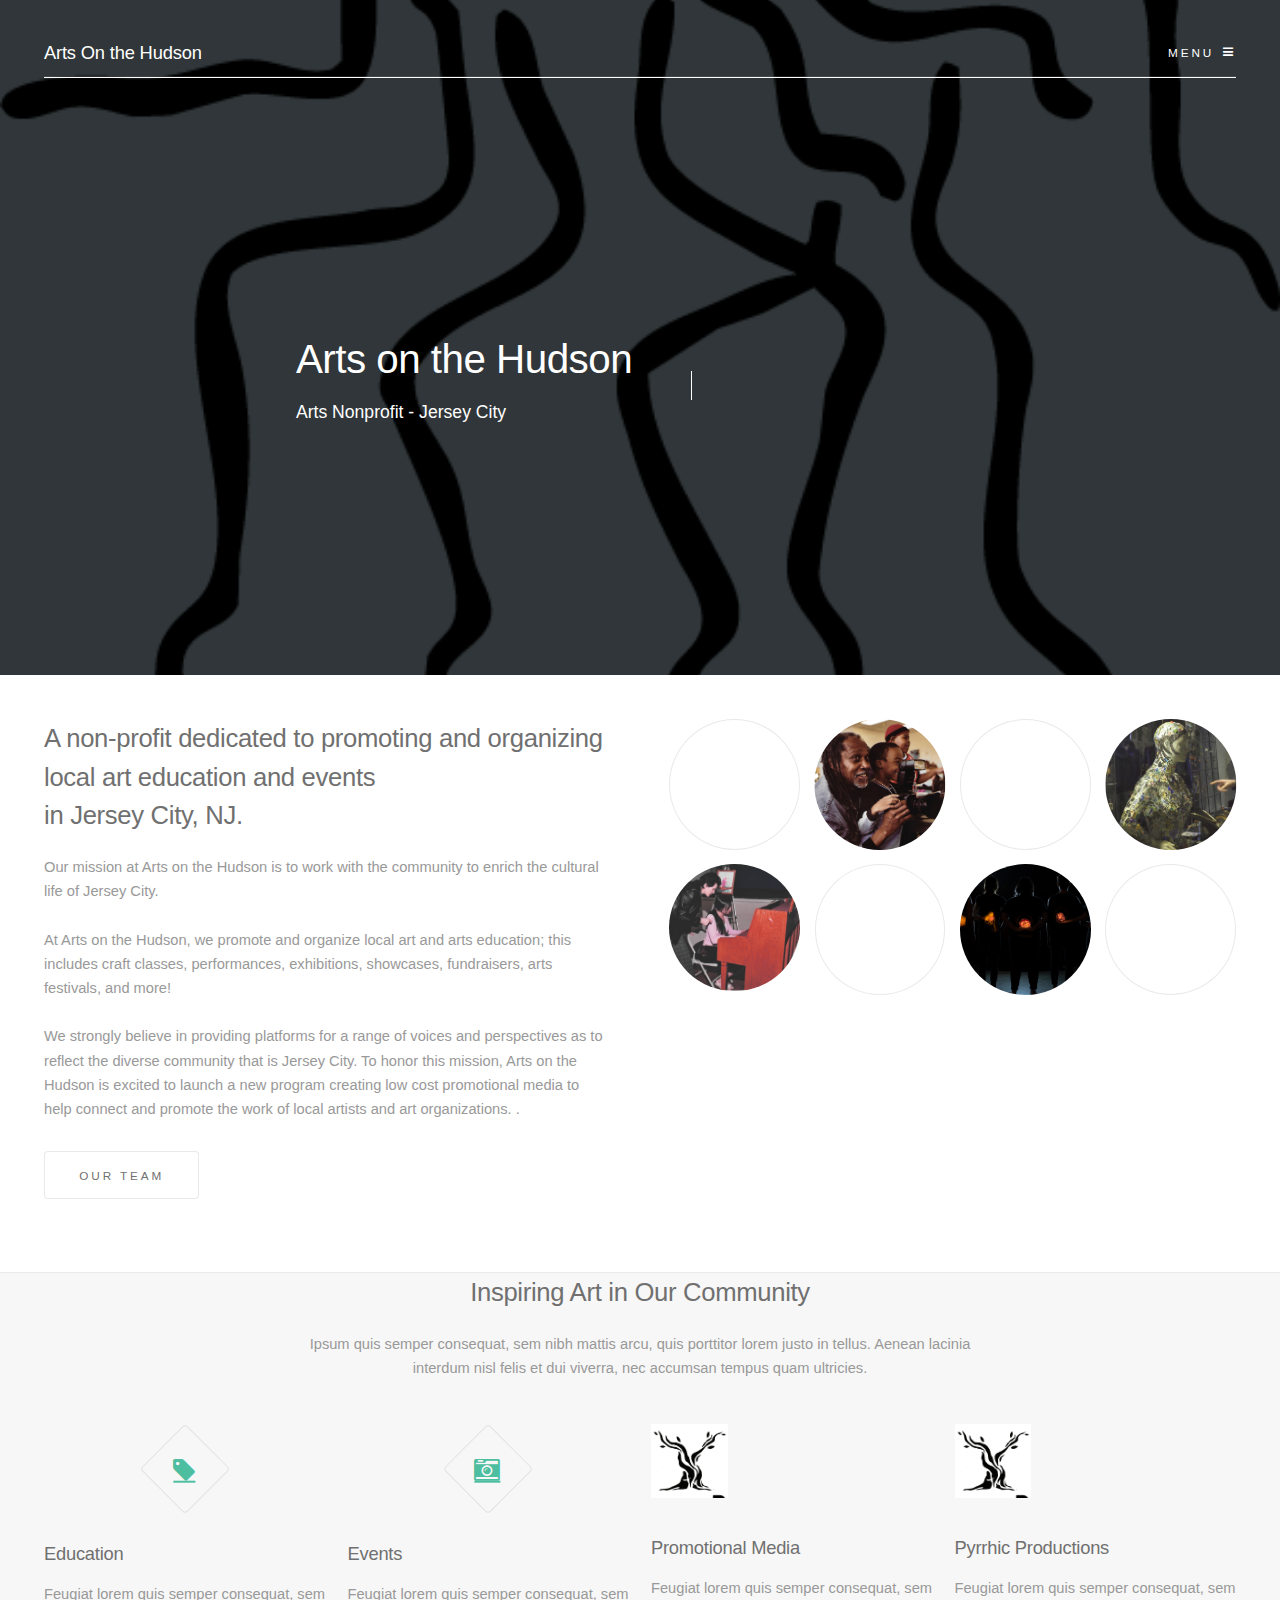
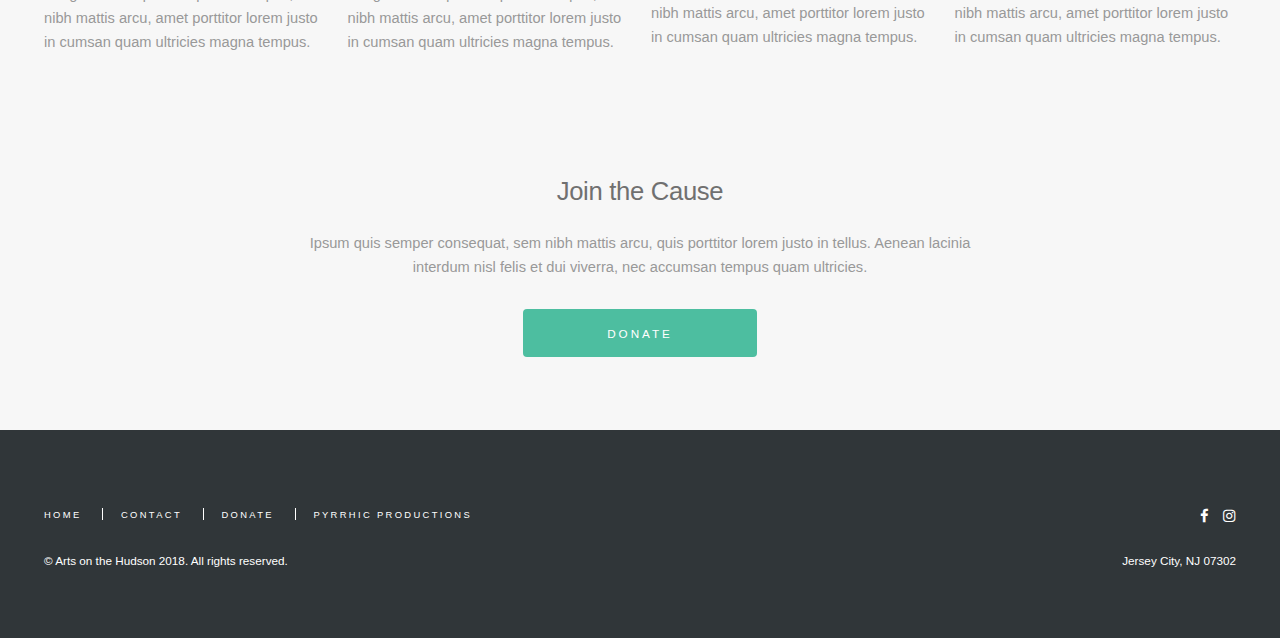
==== commit 3d6d3984: "revamping site - updates" ====
--- a/index.html
+++ b/index.html
@@ -29,8 +29,9 @@
 			<nav id="menu">
 				<ul class="links">
                     <li><a class = 'amenu' href="index.html">Home</a></li>
-					<li><a class = 'amenu' href="education">Education & Programming</a></li>
+					<li><a class = 'amenu' href="education">Education</a></li>
 					<li><a class = 'amenu' href="events">Events</a></li>
+					<li><a class = 'amenu' href="media">Promotional Media</a></li>
 					<li><a class = 'amenu' href="staff">The Team</a></li>
 					<li><a class = 'amenu' href="#">Pyrrhic Productions</a></li>
                 </ul>
@@ -93,28 +94,36 @@
 						<p>Ipsum quis semper consequat, sem nibh mattis arcu, quis porttitor lorem justo in tellus. Aenean lacinia<br />
 						interdum nisl felis et dui viverra, nec accumsan tempus quam ultricies.</p>
 					</header>
-					<div class="features">
-						<section>
+					<div class = 'row'>
+						<div class="col-sm">							
 							<a href = 'education'>
 								<span class="icon major fa-tag"></span>
 							</a>
 							<h3>Education</h3>
 							<p>Feugiat lorem quis semper consequat, sem nibh mattis arcu, amet porttitor lorem justo in cumsan quam ultricies magna tempus.</p>
-						</section>
-						<section>
+						</div>
+						<div class="col-sm">
 							<a href = 'events'>
 								<span class="icon major fa-camera-retro"></span>
 							</a>
 							<h3>Events</h3>
 							<p>Feugiat lorem quis semper consequat, sem nibh mattis arcu, amet porttitor lorem justo in cumsan quam ultricies magna tempus.</p>
-						</section>
-						<section>
-							<a href = "#">
-								<img class = 'asmall-logo' src = 'images/pyrrhic_logo_small.jpg'>
-							</a>
-							<h3>Pyrrhic Productions</h3>
-							<p>Feugiat lorem quis semper consequat, sem nibh mattis arcu, amet porttitor lorem justo in cumsan quam ultricies magna tempus.</p>
-						</section>
+						</div>					
+							<div class="col-sm">
+								<a href = "media">
+									<img class = 'asmall-logo' src = 'images/pyrrhic_logo_small.jpg'>
+								</a>
+								<h3>Promotional Media</h3>
+								<p>Feugiat lorem quis semper consequat, sem nibh mattis arcu, amet porttitor lorem justo in cumsan quam ultricies magna tempus.</p>
+							</div>
+							<div class="col-sm">
+									<a href = "#">
+										<img class = 'asmall-logo' src = 'images/pyrrhic_logo_small.jpg'>
+									</a>
+									<h3>Pyrrhic Productions</h3>
+									<p>Feugiat lorem quis semper consequat, sem nibh mattis arcu, amet porttitor lorem justo in cumsan quam ultricies magna tempus.</p>
+								</div>
+					</div>
 					</div>
 					<footer class="major">
 						</footer>
@@ -146,8 +155,8 @@
 					</ul>
 					<ul class="links">
 						<li><a href="index.html">Home</a></li>
-						<li><a href="contact.html">Contact</a></li>
-						<li><a href="donate.html">Donate</a></li>
+						<li><a href="contact">Contact</a></li>
+						<li><a href="donate">Donate</a></li>
 						<li><a href="pyrrhicproductions.com">Pyrrhic Productions</a></li>
 					</ul>
 					<p class="copyright">&copy; Arts on the Hudson 2018. All rights reserved.</p>
--- a/assets/css/aoth.css
+++ b/assets/css/aoth.css
@@ -37,6 +37,32 @@
     padding: 10em 0 3em 0;
 }
 
+.astaff{
+    padding: 10em 0 3em 0;
+}
+
+.amedia{
+    padding: 10em 0 3em 0;
+    background-image: url('../../images/rut_bg.jpg'); 
+}
+
 .aevent-p{
     margin:0;
 }
+
+.athumbnail{
+    height: 140px;
+    width: 140px;
+}
+
+.acontentthumbnail{
+    max-height:250px;
+    height:auto;
+}
+
+
+@media screen and (max-width: 480px) {
+    .athumbnail{
+        margin-left:25%;
+    }
+    }